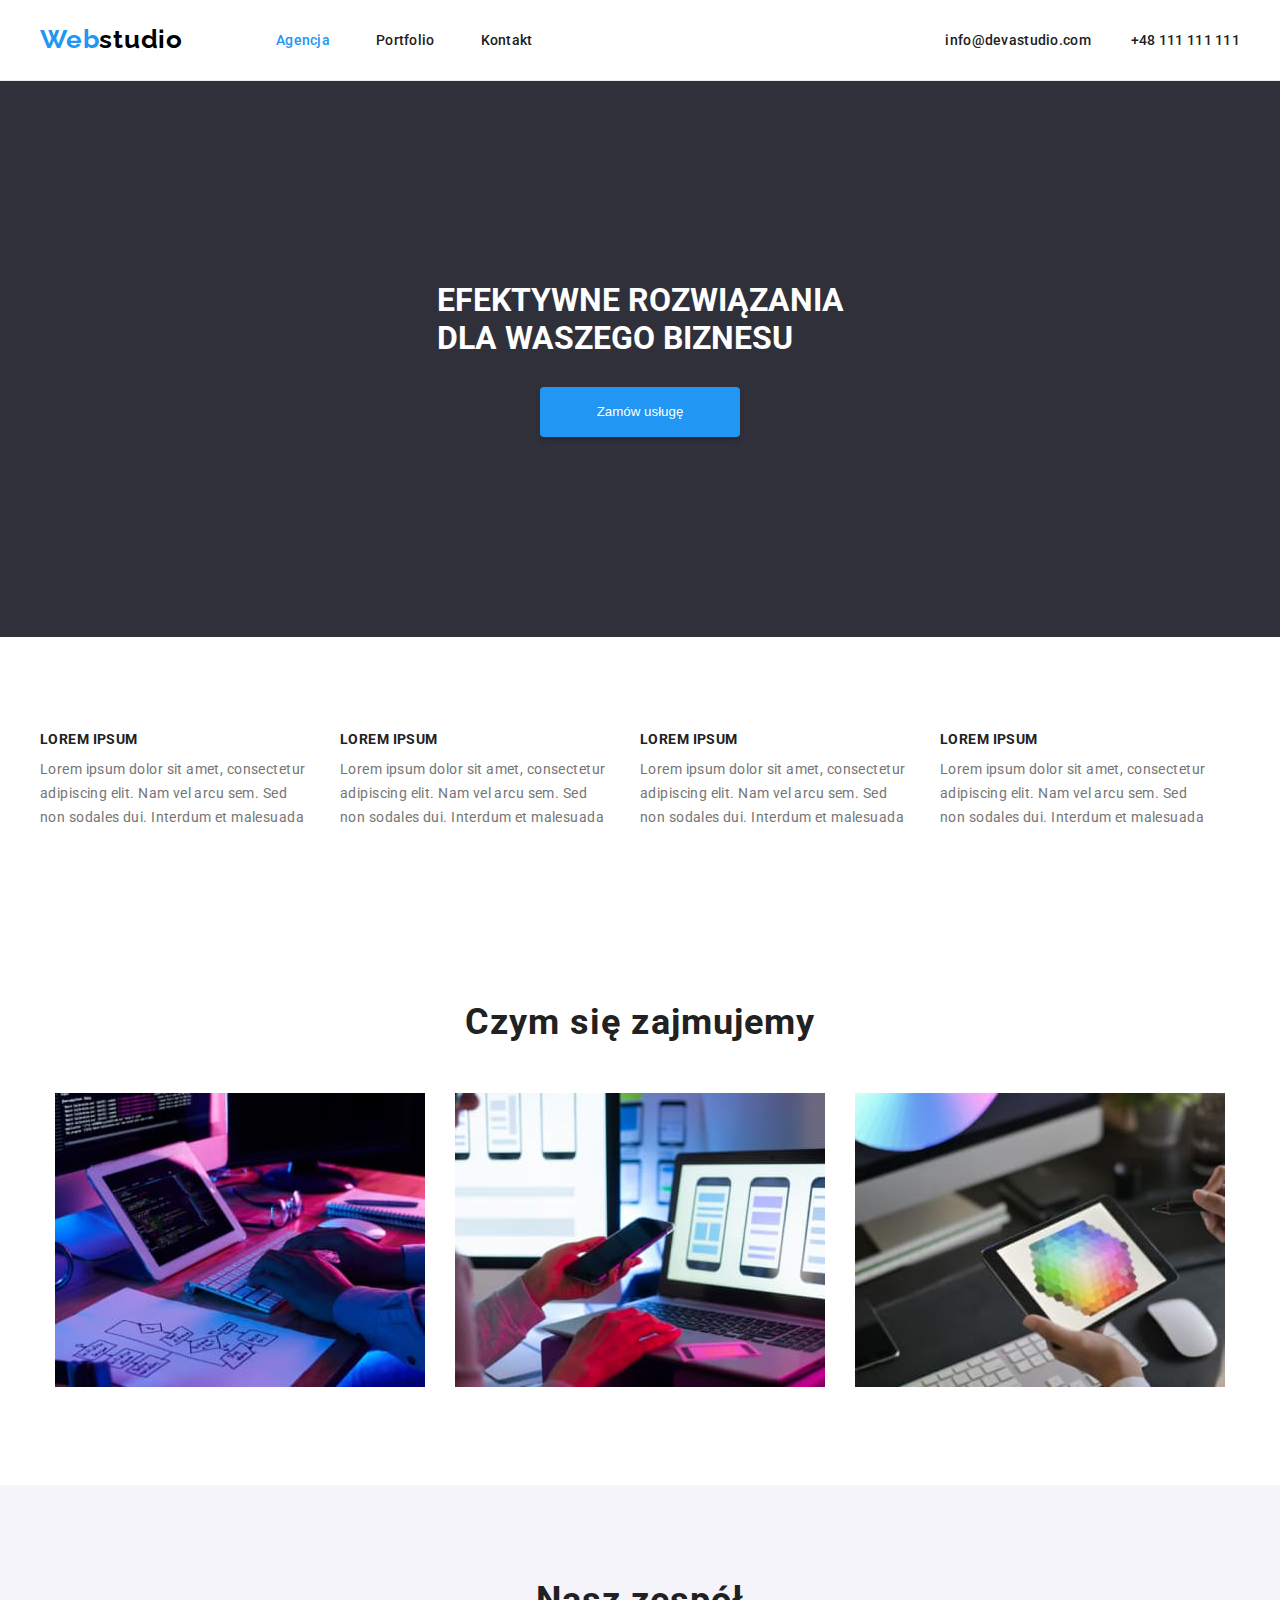
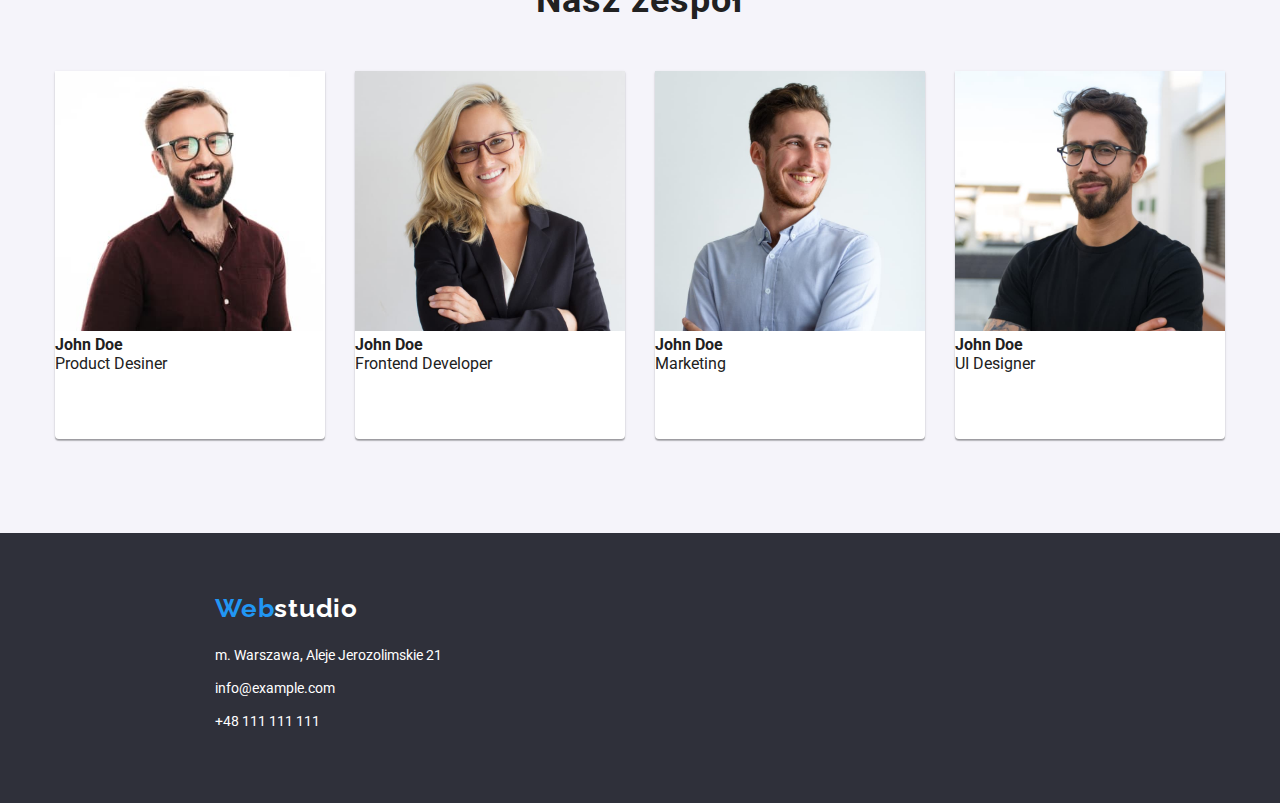
==== index.html @ 277ee7ad "Add files via upload" ====
<!DOCTYPE html>
<html lang="pl">
  <head>
    <meta charset="UTF-8" />
    <meta http-equiv="X-UA-Compatible" content="IE=edge" />
    <meta name="viewport" content="width=device-width, initial-scale=1.0" />
    <title>Webstudio</title>
    <link rel="preconnect" href="https://fonts.googleapis.com" />
    <link rel="preconnect" href="https://fonts.gstatic.com" crossorigin />
    <link
      href="https://fonts.googleapis.com/css2?family=Raleway:wght@700&family=Roboto:wght@400;500;700;900&display=swap"
      rel="stylesheet"
    />
    <link
      rel="stylesheet"
      href="https://fonts.googleapis.com/css2?family=Montserrat:wght@400;700&family=Raleway:wght@700&family=Roboto:wght@400;500;700;900&display=swap" 
    />
    <link href="./css/styles.css" rel="stylesheet" />
  </head>

  <body>
    <header class="header-container border">
      <div class="header-content">
        <nav>
          <ul class="header-content-list">
            <li>
              <a class="menu-item-one" href="./index.html"
                >Web<span class="menu-color">studio</span></a
              >
            </li>

            <li><a class="menu-item-two" href="./index.html">Agencja</a></li>

            <li>
              <a class="menu-item-three" href="./portofolio.html">Portfolio</a>
            </li>

            <li><a class="menu-item-four" href="/Kontakt">Kontakt</a></li>
          </ul>
        </nav>
        <ul class="link header-content-list">
          <li>
            <a class="menu-item-five" href="mailto:info@devstudio.com"
              >info@devastudio.com</a
            >
          </li>
          <li>
            <a class="menu-item-six" href="tel:+48111111111">+48 111 111 111</a>
          </li>
        </ul>
      </div>
    </header>

    <main class="container">
      <div class="main-tittle tittle-color size-color">
        <h1 class="main-tittle">EFEKTYWNE ROZWIĄZANIA <br> DLA WASZEGO BIZNESU</h1>
        <button type="button" class="box-first">Zamów usługę</button>
      </div>

      <div>
        <ul class="lorem-list">
          <li>
            <h3 class="name-color">LOREM IPSUM</h3>
            <p class="name-description">
              Lorem ipsum dolor sit amet, consectetur adipiscing elit. Nam vel
              arcu sem. Sed non sodales dui. Interdum et malesuada
            </p>
          </li>

          <li>
            <h3 class="name-color">LOREM IPSUM</h3>
            <p class="name-description">
              Lorem ipsum dolor sit amet, consectetur adipiscing elit. Nam vel
              arcu sem. Sed non sodales dui. Interdum et malesuada
            </p>
          </li>

          <li>
            <h3 class="name-color">LOREM IPSUM</h3>
            <p class="name-description">
              Lorem ipsum dolor sit amet, consectetur adipiscing elit. Nam vel
              arcu sem. Sed non sodales dui. Interdum et malesuada
            </p>
          </li>
          <li>
            <h3 class="name-color">LOREM IPSUM</h3>
            <p class="name-description">
              Lorem ipsum dolor sit amet, consectetur adipiscing elit. Nam vel
              arcu sem. Sed non sodales dui. Interdum et malesuada
            </p>
          </li>
        </ul>
      </div>

        <div class="gap">
        <h2 class="name-color second-tittle">Czym się zajmujemy</h2>

        <ul class="photo-first-page">
          <li>
            <img
              src="./images/index_img/klawiatura.jpg"
              alt="dłonie na klawiaturze"
              width="370"
              height="294"
            />
          </li>
          <li>
            <img
              src="./images/index_img/telefon.jpg"
              alt="telefon w dłoni"
              width="370"
              height="294"
            />
          </li>
          <li>
            <img
              src="./images/index_img/tablet.jpg"
              alt="tablet w dłoni"
              width="370"
              height="294"
            />
          </li>
        </ul>
        </div>

        <div class="page-color gap">
          <h2 class="name-color last-tittle">Nasz zespół</h2>
          <ul class="list-photo-name">
            <li>
              <div class="photo-name">
                <figure>
                  <img
                    src="./images/index_img/product_designer.jpg"
                    alt="zdjęcie John Doe"
                    width="270"
                    height="260"
                  />
                  <figcaption>
                    <b>John Doe</b><br />
                    Product Desiner
                  </figcaption>
                </figure>
              </div>
            </li>

            <li>
              <div class="photo-name">
                <figure>
                  <img
                    src="./images/index_img/frontend_developer.jpg"
                    alt="zdjęcie John Doe2"
                    width="270"
                    height="260"
                  />
                  <figcaption>
                    <b>John Doe</b><br />
                    Frontend Developer
                  </figcaption>
                </figure>
              </div>
            </li>

            <li>
              <div class="photo-name">
                <figure>
                  <img
                    src="./images/index_img/marketing.jpg"
                    alt="zdjęcie John Doe3"
                    width="270"
                    height="260"
                  />
                  <figcaption>
                    <b>John Doe</b><br />
                    Marketing
                  </figcaption>
                </figure>
              </div>
            </li>

            <li>
              <div class="photo-name">
                <figure>
                  <img
                    src="./images/index_img/ui_designer.jpg"
                    alt="zdjęcie John Doe4"
                    width="270"
                    height="260"
                  />
                  <figcaption>
                    <b>John Doe</b><br />
                    UI Designer
                  </figcaption>
                </figure>
              </div>
            </li>
          </ul>
        </div>

    </main>

    <footer >
      <address class="container-footer">
          <a class="foot-name" href="./index.html"
            >Web<span class="foot-menu-color">studio</span></a
          >
          <ul class="footer-list">
        <li class="foot-data">m. Warszawa, Aleje Jerozolimskie 21</li>
        <li class="foot-data">info@example.com</li>
        <li class="foot-data">+48 111 111 111</li>
      </ul>
      </address>
    </footer>
  </body>
</html>
---- css/styles.css ----
:root {
  --brand-color: #212121;
  --item-color: #2196f3;
  --link-color: #757575;
  --second-background: #f5f4fa;
  --third-background: #2f303a;
}

* {
  box-sizing: border-box;
  margin: 0;
  padding: 0;
}

body {
  font-family: 'Roboto', sans-serif;
  color: var(--brand-color);
}

.menu-item-one {
  font-family: 'Raleway';
  font-weight: 700;
  font-size: 26px;
  line-height: 1.19;
  letter-spacing: 0.03em;
  color: var(--item-color);
}

.menu-item-two {
  font-weight: 500;
  font-size: 14px;
  line-height: 1.14;
  letter-spacing: 0.02em;
  color: var(--item-color);
}

.menu-item-twenty-two {
  font-weight: 500;
  font-size: 14px;
  line-height: 1.14;
  letter-spacing: 0.02em;
  color: var(--brand-color);
}

.menu-item-twenty-two:hover {
  color: var(--item-color);
}

.menu-item-twenty-two:focus {
  color: var(--item-color);
}

.menu-item-three {
  font-weight: 500;
  font-size: 14px;
  line-height: 1.14;
  letter-spacing: 0.02em;
  color: var(--brand-color);
}

.menu-item-three:hover {
  color: var(--item-color);
}

.menu-item-three:focus {
  color: var(--item-color);
}

.menu-item-thirty-three {
  font-weight: 500;
  font-size: 14px;
  line-height: 1.14;
  letter-spacing: 0.02em;
  color: var(--item-color);
}

.menu-item-four {
  font-weight: 500;
  font-size: 14px;
  line-height: 1.14;
  letter-spacing: 0.02em;
  color: var(--brand-color);
}

.menu-item-four:hover {
  color: var(--item-color);
}

.menu-item-four:focus {
  color: var(--item-color);
}

.menu-item-five {
  font-weight: 500;
  font-size: 14px;
  line-height: 1.14;
  letter-spacing: 0.02em;
  color: var(--brand-color);
}

.menu-item-five:hover {
  color: var(--item-color);
}

.menu-item-five:focus {
  color: var(--item-color);
}

.menu-item-six {
  font-weight: 500;
  font-size: 14px;
  line-height: 1.14;
  letter-spacing: 0.02em;
  color: var(--brand-color);
}

.menu-item-six:hover {
  color: var(--item-color);
}

.menu-item-six:focus {
  color: var(--item-color);
}

.menu-color {
  color: #ffffff;
}

/* 
  .list {
    list-style-type: none;
  }  */

a:link {
  text-decoration: none;
}

.email {
  text-decoration: underline;
}

.container-footer {
  min-width: 1200px;
  margin: auto;
  display: flex;
  flex-direction: column;
  align-items: flex-start;
  justify-content: center;
  padding-top: 60px;
  padding-bottom: 60px;

 
  padding-left: 215px;
  font-style: normal;
  background: var(--third-background);
}

/* .foot-menu {
    font-style: normal;
    background: var(--third-background);
  } */

.foot-name {
  font-family: 'Raleway';
  font-style: normal;
  font-weight: 700;
  font-size: 26px;
  line-height: 1.19;
  letter-spacing: 0.03em;
  color: var(--item-color);
}

.foot-name:hover,
.foot-name:focus {
  color: rgb(118, 164, 207);
}

.foot-menu-color {
  color: #ffffff;
}

.foot-menu-color:hover,
.foot-menu-color:focus {
  color: rgb(118, 164, 207);
}

.foot-data {
  font-family: 'Roboto';
  font-style: normal;
  font-weight: 400;
  font-size: 14px;
  line-height: 1.71;
  color: #ffffff;
  cursor: pointer;
  margin-bottom: 9px;
}

.foot-data:hover {
  color: rgba(255, 255, 255, 0.6);
}

.footer-list {
  list-style-type: none;
  margin-top: 20px;
}

.tittle-color {
  min-width: 1200px;
  /* height: 600px; */
  background: #2f303a;
  color: #ffffff;
  display: flex;
  align-items: center;
  padding-top: 200px;
  padding-bottom: 200px;
}

.main-tittle {
  display: flex;
  align-items: center;
  flex-direction: column;
  justify-content: center;
}

.name-color {
  color: var(--brand-color);
}

.name-description {
  color: var(--link-color);
}

nav .menu-color {
  color: #000000;
}

.box-first {
  background: var(--item-color);
  box-shadow: 0px 4px 4px rgba(0, 0, 0, 0.15);
  border-radius: 4px;
  color: #ffffff;
  border: none;
  cursor: pointer;
  display: flex;
  justify-content: center;
  align-items: center;
  width: 200px;
  height: 50px;
  margin-top: 30px;
}

.box-first:hover {
  background: #7cbef4;
}

.buttons {
  width: 1200px;
  margin: auto;
  list-style-type: none;
  display: flex;
  justify-content: center;
  /* align-items: center; */
  margin-bottom: 56px;
  padding-top: 94px;
}

.second-nav-bar {
  display: flex;
  justify-content: center;
  align-items: center;
  margin-right: 8px;
  /* margin-top: 100px;  czy to musi tu być? */
  width: 121px;
  height: 38px;
  background: #2196f3;
  box-shadow: 0px 3px 1px rgba(0, 0, 0, 0.1), 0px 1px 2px rgba(0, 0, 0, 0.08),
    0px 2px 2px rgba(0, 0, 0, 0.12);
  border-radius: 4px;
  cursor: pointer;
}

.btn-hover {
  border: none;
  background: #ffffff;
}

.btn-hover:hover {
  background: var(--item-color);
  box-shadow: 0px 3px 1px rgba(0, 0, 0, 0.1), 0px 1px 2px rgba(0, 0, 0, 0.08),
    0px 2px 2px rgba(0, 0, 0, 0.12);
  border-radius: 4px;
}

.page-color {
  min-width: 1200px;
  margin: auto;
  background: var(--second-background);
  /* padding-top: 94px;
    padding-bottom: 94px; */
}

button[type='button'] {
  cursor: pointer;
}

.container {
  /* width: 1200px; */
  margin: auto;
  /* padding-top: 94px; */
  /* padding-bottom: 94px; */
}

.border {
  border-bottom: 1px solid #ececec;
  min-width: 1200px;
  /* padding-bottom: 94px; */
}

.header-container {
  /* width: 1200px;
  margin: auto; */
  /* padding-top: 94px; */
  padding-bottom: 25px;
  padding-top: 24px;
}

.header-content {
  width: 1200px;
  margin: auto;
  display: flex;
  align-items: center;
  justify-content: space-between;
}

.header-content-list {
  display: flex;
  flex-direction: row;
  align-items: center;
  list-style-type: none;
}

.menu-item-one {
  /* margin-left: 215px; */
  margin-right: 93px;
  margin-top: 24px;
  margin-bottom: 25px;
}

.menu-item-two {
  margin-top: 24px;
  margin-bottom: 25px;
  margin-right: 46px;
}

.menu-item-twenty-two {
  margin-top: 24px;
  margin-bottom: 25px;
  margin-right: 46px;
}

.menu-item-three {
  margin-top: 24px;
  margin-bottom: 25px;
  margin-right: 46px;
}

.menu-item-thirty-three {
  margin-top: 24px;
  margin-bottom: 25px;
  margin-right: 46px;
}

.menu-item-four {
  margin-top: 24px;
  margin-bottom: 25px;
  margin-right: 50px;
}

.menu-item-five {
  margin-top: 32px;
  margin-bottom: 32px;
  margin-right: 40px;
}

.menu-item-six {
  margin-top: 32px;
  margin-bottom: 32px;
}

.second-tittle {
  margin-bottom: 50px;
  font-family: 'Roboto';
  font-style: normal;
  font-weight: 700;
  font-size: 36px;
  line-height: 42px;
  text-align: center;
  letter-spacing: 0.03em;
}

.photo-first-page {
  gap: 30px;
  /* padding-bottom: 94px; */
  display: flex;
  list-style-type: none;
  justify-content: center;
}

.last-tittle {
  margin-bottom: 50px;
  font-family: 'Roboto';
  font-style: normal;
  font-weight: 700;
  font-size: 36px;
  line-height: 42px;
  text-align: center;
  letter-spacing: 0.03em;
}

.picture-portfolio {
  width: 1200px;
  margin: auto;
  display: flex;
  flex-wrap: wrap;
  justify-content: space-between;
  align-content: center;
  justify-content: center;
  list-style-type: none;
  padding-bottom: 94px;
}

.picture-portfolio > li {
  margin-left: 30px;
  margin-bottom: 30px;
}

.lorem-list {
  display: flex;
  list-style-type: none;
  justify-content: center;
}

li > h3 {
  padding-top: 94px;
  font-family: 'Roboto';
  font-style: normal;
  font-weight: 700;
  font-size: 14px;
  line-height: 16px;
  letter-spacing: 0.03em;
  text-transform: uppercase;
  margin-bottom: 10px;
}

li > p {
  font-family: 'Roboto';
  font-style: normal;
  font-weight: 400;
  font-size: 14px;
  line-height: 24px;
  letter-spacing: 0.03em;
  margin-right: 30px;
  width: 270px;
  height: 75px;
  margin-bottom: 75px;
}

.list-photo-name {
  /* width: 1200px; */
  display: flex;
  align-items: center;
  justify-content: center;
  /* justify-content: space-between; */
  list-style-type: none;
}

.photo-name {
  display: flex;
  flex-direction: row;
  align-items: flex-start;
  margin-inline: 15px;
  /* margin-right: 30px; */
  width: 270px;
  height: 368px;
  background: #ffffff;
  box-shadow: 0px 1px 3px rgba(0, 0, 0, 0.12), 0px 1px 1px rgba(0, 0, 0, 0.14),
    0px 2px 1px rgba(0, 0, 0, 0.2);
  border-radius: 0px 0px 4px 4px;
}

.gap {
  padding-top: 94px;
  padding-bottom: 94px;
}
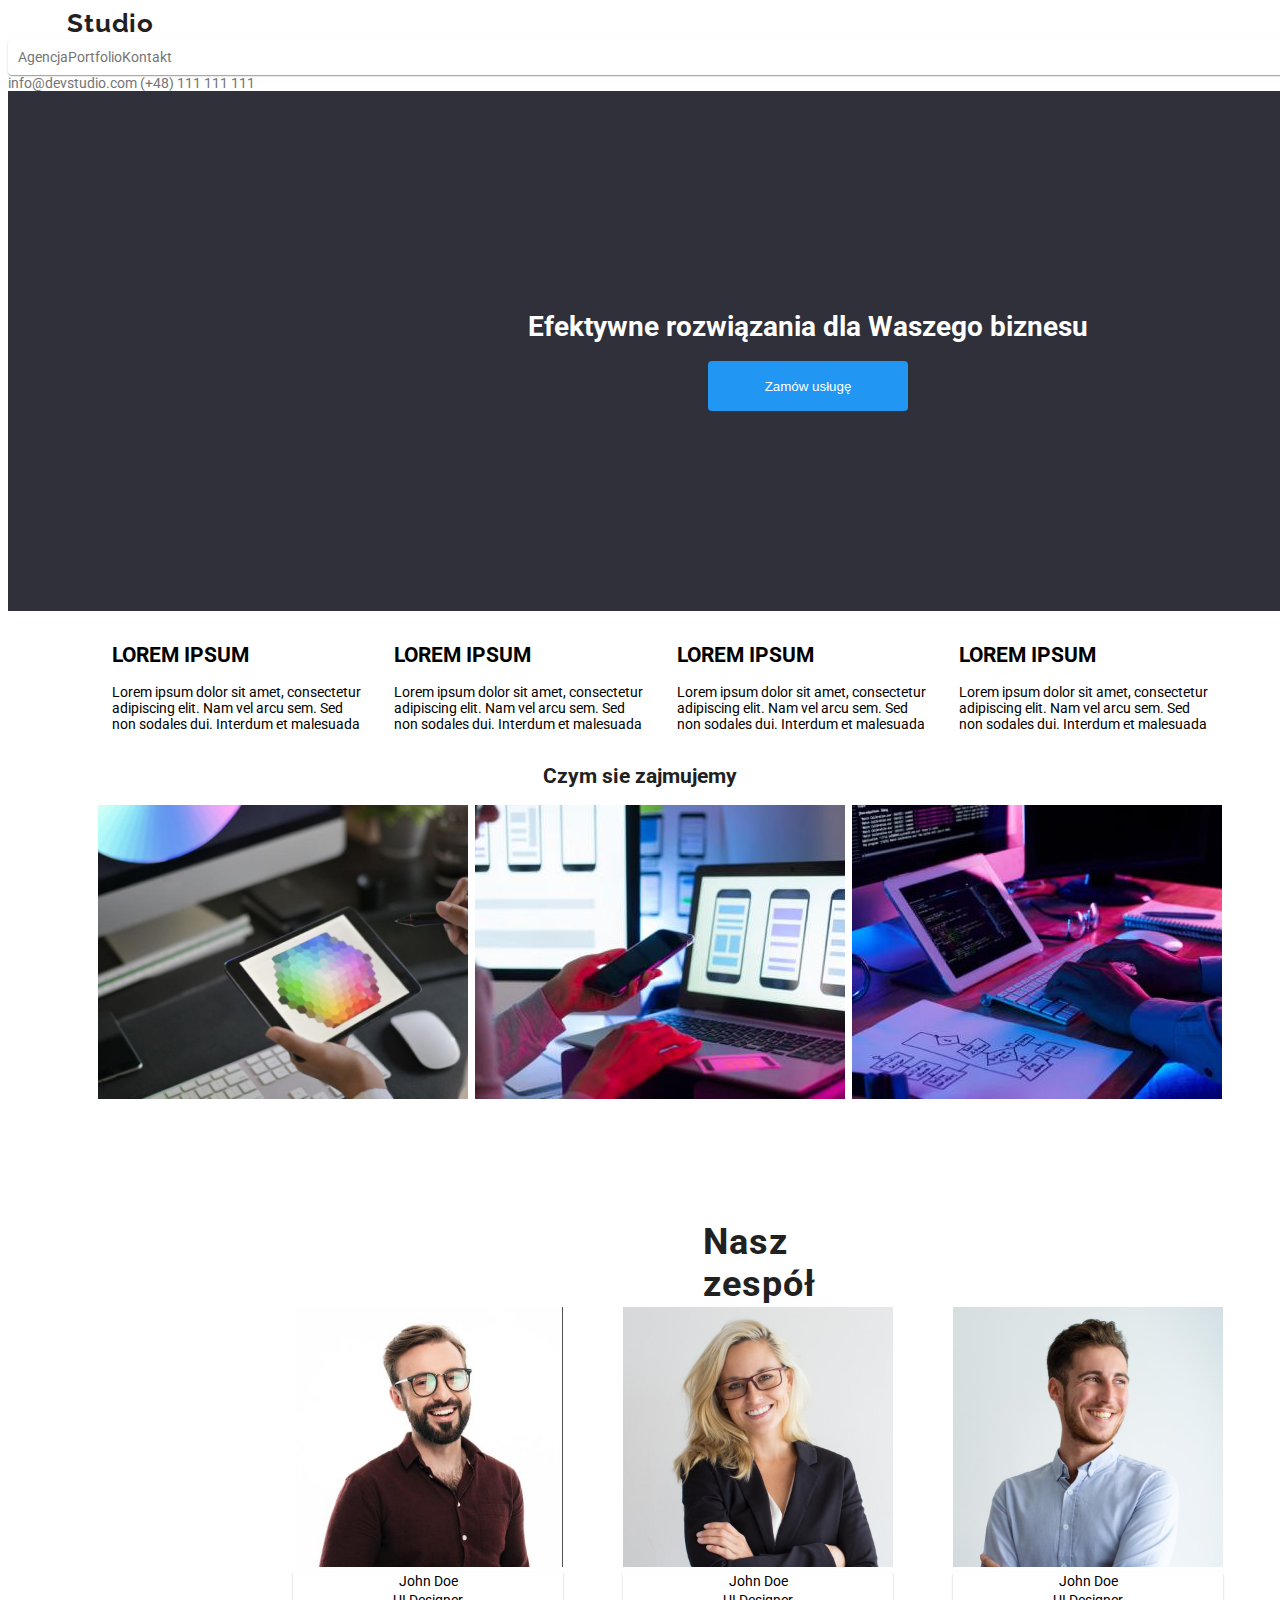
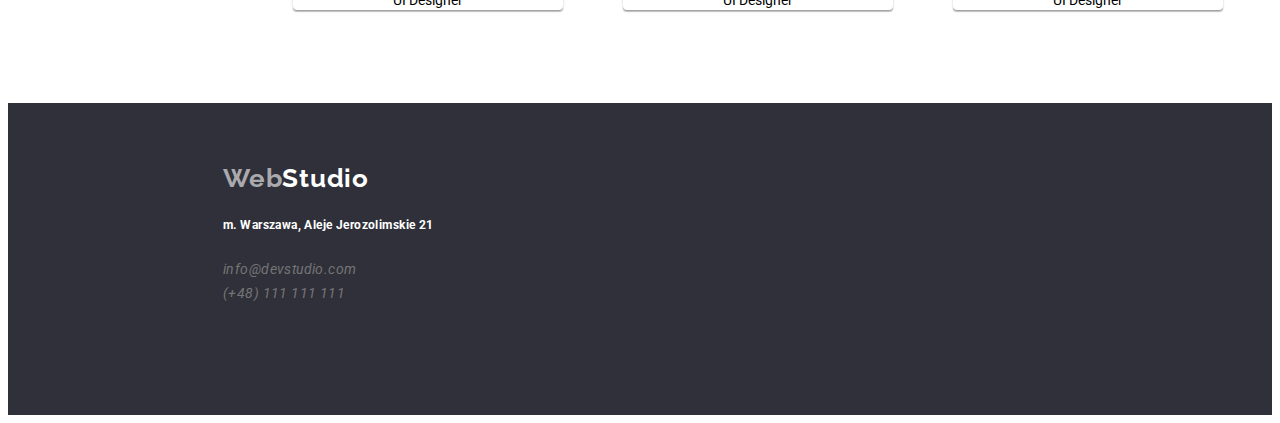
==== commit b86f1585: "Add files via upload" ====
--- a/index.html
+++ b/index.html
@@ -1,214 +1,155 @@
 <!DOCTYPE html>
-<html lang="pl">
-  <head>
-    <meta charset="UTF-8" />
-    <meta http-equiv="X-UA-Compatible" content="IE=edge" />
-    <meta name="viewport" content="width=device-width, initial-scale=1.0" />
-    <title>Webstudio</title>
-    <link rel="preconnect" href="https://fonts.googleapis.com" />
-    <link rel="preconnect" href="https://fonts.gstatic.com" crossorigin />
-    <link
-      href="https://fonts.googleapis.com/css2?family=Raleway:wght@700&family=Roboto:wght@400;500;700;900&display=swap"
-      rel="stylesheet"
-    />
-    <link
-      rel="stylesheet"
-      href="https://fonts.googleapis.com/css2?family=Montserrat:wght@400;700&family=Raleway:wght@700&family=Roboto:wght@400;500;700;900&display=swap" 
-    />
-    <link href="./css/styles.css" rel="stylesheet" />
-  </head>
+<html lang="en">
 
-  <body>
-    <header class="header-container border">
-      <div class="header-content">
-        <nav>
-          <ul class="header-content-list">
-            <li>
-              <a class="menu-item-one" href="./index.html"
-                >Web<span class="menu-color">studio</span></a
-              >
-            </li>
-
-            <li><a class="menu-item-two" href="./index.html">Agencja</a></li>
-
-            <li>
-              <a class="menu-item-three" href="./portofolio.html">Portfolio</a>
-            </li>
-
-            <li><a class="menu-item-four" href="/Kontakt">Kontakt</a></li>
-          </ul>
-        </nav>
-        <ul class="link header-content-list">
-          <li>
-            <a class="menu-item-five" href="mailto:info@devstudio.com"
-              >info@devastudio.com</a
-            >
-          </li>
-          <li>
-            <a class="menu-item-six" href="tel:+48111111111">+48 111 111 111</a>
-          </li>
+<head>
+  <meta charset="UTF-8" />
+  <meta http-equiv="X-UA-Compatible" content="IE=edge" />
+  <meta name="viewport" content="width=device-width, initial-scale=1.0" />
+  <link rel="stylesheet" href="./css/styles.css" />
+  <link rel="preconnect" href="https://fonts.googleapis.com" />
+  <link rel="preconnect" href="https://fonts.gstatic.com" crossorigin />
+  <link rel="stylesheet" href="node_modules/modern-normalize/modern-normalize.css">
+  <link href="https://fonts.googleapis.com/css2?family=Roboto:wght@400;500;700;900&display=swap" rel="stylesheet" />
+  <link href="https://fonts.googleapis.com/css2?family=Raleway:wght@700&display=swap" rel="stylesheet" />
+  <title>Studio</title>
+</head>
+<body>
+  <header class="header-boxin container">
+    <section>
+      <a href="index.html" class="logo">Web<span class="logo-color">Studio</span></a>
+      <nav>
+        <ul class="menu">
+          <li class="liitem"><a href="index.html" class="menu-item">Agencja</a></li>
+          <li class="liitem"><a href="portfolio.html" class="menu-item">Portfolio</a></li>
+          <li class="liitem"><a href="index.html" class="menu-item">Kontakt</a></li>
         </ul>
-      </div>
-    </header>
-
-    <main class="container">
-      <div class="main-tittle tittle-color size-color">
-        <h1 class="main-tittle">EFEKTYWNE ROZWIĄZANIA <br> DLA WASZEGO BIZNESU</h1>
-        <button type="button" class="box-first">Zamów usługę</button>
-      </div>
-
-      <div>
-        <ul class="lorem-list">
-          <li>
-            <h3 class="name-color">LOREM IPSUM</h3>
-            <p class="name-description">
-              Lorem ipsum dolor sit amet, consectetur adipiscing elit. Nam vel
-              arcu sem. Sed non sodales dui. Interdum et malesuada
+      </nav>
+      <a href="mailto:info@devstudio.com" class="menu-item">info@devstudio.com</a>
+      <a href="tel:+48111111111" class="menu-item">(+48) 111 111 111</a><br />
+    </section>
+    <div class="effect">
+    <h1>Efektywne rozwiązania dla Waszego biznesu</h1>
+    <button type="button">Zamów usługę</button>
+    </div>
+  </header>
+  <main>
+    <div class="main-box">
+      <ul>
+        <li>
+          <section>
+            <h2 class="lorem">LOREM IPSUM</h2>
+            <p>
+              Lorem ipsum dolor sit amet, consectetur<br /> 
+              adipiscing elit. Nam vel arcu sem. Sed<br /> 
+              non sodales dui. Interdum et malesuada
             </p>
-          </li>
-
-          <li>
-            <h3 class="name-color">LOREM IPSUM</h3>
-            <p class="name-description">
-              Lorem ipsum dolor sit amet, consectetur adipiscing elit. Nam vel
-              arcu sem. Sed non sodales dui. Interdum et malesuada
+          </section>  
+        </li>
+        <li>
+          <section>
+            <h2 class="lorem">LOREM IPSUM</h2>
+            <p>
+              Lorem ipsum dolor sit amet, consectetur<br />
+              adipiscing elit. Nam vel arcu sem. Sed<br />
+              non sodales dui. Interdum et malesuada
             </p>
-          </li>
-
-          <li>
-            <h3 class="name-color">LOREM IPSUM</h3>
-            <p class="name-description">
-              Lorem ipsum dolor sit amet, consectetur adipiscing elit. Nam vel
-              arcu sem. Sed non sodales dui. Interdum et malesuada
+          </section>
+        </li>
+        <li>
+          <section>
+            <h2 class="lorem">LOREM IPSUM</h2>
+            <p>
+              Lorem ipsum dolor sit amet, consectetur<br />
+              adipiscing elit. Nam vel arcu sem. Sed<br />
+              non sodales dui. Interdum et malesuada
             </p>
-          </li>
-          <li>
-            <h3 class="name-color">LOREM IPSUM</h3>
-            <p class="name-description">
-              Lorem ipsum dolor sit amet, consectetur adipiscing elit. Nam vel
-              arcu sem. Sed non sodales dui. Interdum et malesuada
+          </section>
+        </li>
+        <li>
+          <div>
+          <section>
+            <h2 class="lorem">LOREM IPSUM</h2>
+            <p>
+              Lorem ipsum dolor sit amet, consectetur<br />
+              adipiscing elit. Nam vel arcu sem. Sed<br />
+              non sodales dui. Interdum et malesuada
             </p>
-          </li>
-        </ul>
-      </div>
-
-        <div class="gap">
-        <h2 class="name-color second-tittle">Czym się zajmujemy</h2>
-
-        <ul class="photo-first-page">
-          <li>
-            <img
-              src="./images/index_img/klawiatura.jpg"
-              alt="dłonie na klawiaturze"
-              width="370"
-              height="294"
-            />
-          </li>
-          <li>
-            <img
-              src="./images/index_img/telefon.jpg"
-              alt="telefon w dłoni"
-              width="370"
-              height="294"
-            />
-          </li>
-          <li>
-            <img
-              src="./images/index_img/tablet.jpg"
-              alt="tablet w dłoni"
-              width="370"
-              height="294"
-            />
-          </li>
-        </ul>
-        </div>
-
-        <div class="page-color gap">
-          <h2 class="name-color last-tittle">Nasz zespół</h2>
-          <ul class="list-photo-name">
-            <li>
-              <div class="photo-name">
-                <figure>
-                  <img
-                    src="./images/index_img/product_designer.jpg"
-                    alt="zdjęcie John Doe"
-                    width="270"
-                    height="260"
-                  />
-                  <figcaption>
-                    <b>John Doe</b><br />
-                    Product Desiner
-                  </figcaption>
-                </figure>
-              </div>
-            </li>
-
-            <li>
-              <div class="photo-name">
-                <figure>
-                  <img
-                    src="./images/index_img/frontend_developer.jpg"
-                    alt="zdjęcie John Doe2"
-                    width="270"
-                    height="260"
-                  />
-                  <figcaption>
-                    <b>John Doe</b><br />
-                    Frontend Developer
-                  </figcaption>
-                </figure>
-              </div>
-            </li>
-
-            <li>
-              <div class="photo-name">
-                <figure>
-                  <img
-                    src="./images/index_img/marketing.jpg"
-                    alt="zdjęcie John Doe3"
-                    width="270"
-                    height="260"
-                  />
-                  <figcaption>
-                    <b>John Doe</b><br />
-                    Marketing
-                  </figcaption>
-                </figure>
-              </div>
-            </li>
-
-            <li>
-              <div class="photo-name">
-                <figure>
-                  <img
-                    src="./images/index_img/ui_designer.jpg"
-                    alt="zdjęcie John Doe4"
-                    width="270"
-                    height="260"
-                  />
-                  <figcaption>
-                    <b>John Doe</b><br />
-                    UI Designer
-                  </figcaption>
-                </figure>
-              </div>
-            </li>
-          </ul>
-        </div>
-
-    </main>
-
-    <footer >
-      <address class="container-footer">
-          <a class="foot-name" href="./index.html"
-            >Web<span class="foot-menu-color">studio</span></a
-          >
-          <ul class="footer-list">
-        <li class="foot-data">m. Warszawa, Aleje Jerozolimskie 21</li>
-        <li class="foot-data">info@example.com</li>
-        <li class="foot-data">+48 111 111 111</li>
+          </section>
+          </div>
+        </li>
       </ul>
-      </address>
-    </footer>
-  </body>
+    </div>
+    <h2 class="wwd">Czym sie zajmujemy</h2>
+    <div class="wwdp">
+    <ul>
+      <li>
+        <img src="images/color.jpg" alt="Tablet graficzny do operowania kolorami" width="370" height="294" />
+      </li>
+      <li>
+        <img src="images/laptop.jpg" alt="dobieranie interfejsu do telefonu na laptopie" width="370" height="294" />
+      </li>
+      <li>
+        <img src="images/keyboard.jpg" alt="programista rozwiazujacy problem przed soba ma tablet i budowe strony"
+          width="370" height="294" />
+      </li>
+    </ul>
+    </div>
+    <h2 class="team">Nasz zespół</h2>
+    <div class="teamp">
+    <ul>
+      <li>
+        <figure>
+          <img src="images/jdproduct.jpg" alt="john doe product designer" width="270" height="260" />
+          <div class="boxunderphoto">
+            <figcaption>
+              John Doe<br />
+              UI Designer
+            </figcaption>
+          </div>
+        </figure>
+      </li>
+      <li>
+        <figure>
+          <img src="images/jdfrontend.jpg" alt="john doe frontend developer" width="270" height="260" />
+          <div class="boxunderphoto">
+            <figcaption>
+              John Doe<br />
+              UI Designer
+            </figcaption>
+          </div>
+        </figure>
+      </li>
+      <li>
+        <figure>
+          <img src="images/jdmarketing.jpg" alt="john doe marketing" width="270" height="260" />
+          <div class="boxunderphoto">
+            <figcaption>
+              John Doe<br />
+              UI Designer
+            </figcaption>
+          </div>
+        </figure>
+      </li>
+      <li>
+        <figure>
+          <img src="images/jdui.jpg" alt="john doe ui designer" width="270" height="260" />
+          <div class="boxunderphoto">
+          <figcaption>
+            John Doe<br />
+            UI Designer
+          </figcaption>
+          </div>
+        </figure>
+      </li>
+    </ul>
+  </main>
+  <footer class="footer-box">
+    <a href="index.html" class="logo">Web<span class="logo-color">Studio</span></a>
+    <h5>m. Warszawa, Aleje Jerozolimskie 21</h5>
+    <address>
+      <a href="mailto:info@devstudio.com" class="menu-item">info@devstudio.com</a><br />
+      <a href="tel:+48111111111" class="menu-item">(+48) 111 111 111</a><br />
+    </address>
+  </footer>
+</body>
 </html>--- a/css/styles.css
+++ b/css/styles.css
@@ -1,494 +1,285 @@
 :root {
-  --brand-color: #212121;
-  --item-color: #2196f3;
-  --link-color: #757575;
-  --second-background: #f5f4fa;
-  --third-background: #2f303a;
-}
-
-* {
-  box-sizing: border-box;
-  margin: 0;
-  padding: 0;
+    --brand-color: #212121;
+    --item-color: #2196f3;
+    --link-color: #757575;
+    --second-background: #f5f4fa;
+    --third-background: #2f303a;
 }
 
 body {
-  font-family: 'Roboto', sans-serif;
-  color: var(--brand-color);
-}
-
-.menu-item-one {
-  font-family: 'Raleway';
-  font-weight: 700;
-  font-size: 26px;
-  line-height: 1.19;
-  letter-spacing: 0.03em;
-  color: var(--item-color);
-}
-
-.menu-item-two {
-  font-weight: 500;
-  font-size: 14px;
-  line-height: 1.14;
-  letter-spacing: 0.02em;
-  color: var(--item-color);
-}
-
-.menu-item-twenty-two {
-  font-weight: 500;
-  font-size: 14px;
-  line-height: 1.14;
-  letter-spacing: 0.02em;
-  color: var(--brand-color);
-}
-
-.menu-item-twenty-two:hover {
-  color: var(--item-color);
-}
-
-.menu-item-twenty-two:focus {
-  color: var(--item-color);
-}
-
-.menu-item-three {
-  font-weight: 500;
-  font-size: 14px;
-  line-height: 1.14;
-  letter-spacing: 0.02em;
-  color: var(--brand-color);
-}
-
-.menu-item-three:hover {
-  color: var(--item-color);
-}
-
-.menu-item-three:focus {
-  color: var(--item-color);
-}
-
-.menu-item-thirty-three {
-  font-weight: 500;
-  font-size: 14px;
-  line-height: 1.14;
-  letter-spacing: 0.02em;
-  color: var(--item-color);
-}
-
-.menu-item-four {
-  font-weight: 500;
-  font-size: 14px;
-  line-height: 1.14;
-  letter-spacing: 0.02em;
-  color: var(--brand-color);
-}
-
-.menu-item-four:hover {
-  color: var(--item-color);
-}
-
-.menu-item-four:focus {
-  color: var(--item-color);
-}
-
-.menu-item-five {
-  font-weight: 500;
-  font-size: 14px;
-  line-height: 1.14;
-  letter-spacing: 0.02em;
-  color: var(--brand-color);
-}
-
-.menu-item-five:hover {
-  color: var(--item-color);
-}
-
-.menu-item-five:focus {
-  color: var(--item-color);
-}
-
-.menu-item-six {
-  font-weight: 500;
-  font-size: 14px;
-  line-height: 1.14;
-  letter-spacing: 0.02em;
-  color: var(--brand-color);
-}
-
-.menu-item-six:hover {
-  color: var(--item-color);
-}
-
-.menu-item-six:focus {
-  color: var(--item-color);
-}
-
-.menu-color {
-  color: #ffffff;
-}
-
-/* 
-  .list {
+    font-size: 14px;
+    background-color: #ffffff;
+    font-family: Roboto, sans-serif;
+}
+
+.container {
+    margin:auto;
+    width: 1600px;
+}
+
+.header-box {
+    border-bottom: 1px solid #ECECEC;
+}
+
+.menu {
+    padding: 10px;
+    margin: 0;
+    list-style: none;
+    border-radius: 4px;
+    background-color: #ffffff;
+    box-shadow: 0px 2px 1px -1px rgba(0, 0, 0, 0.2),
+    0px 1px 1px 0px rgba(0, 0, 0, 0.14), 0px 1px 3px 0px rgba(0, 0, 0, 0.12);
+    display: flex;
+}
+
+ul {
     list-style-type: none;
-  }  */
+}
+
+.menu.liitem:not(:last-child) {
+    margin-right: 10px;
+}
+
+.header-boxin {
+    top: 0px;
+    left: 0px;
+    width: 1600px;
+    margin: auto;
+}
+
+.main-box {
+    bottom: 94px;
+    top: 94px;
+    margin:auto;
+    width: 1170px;
+}
+
+.main-box ul {
+    width: auto;
+    flex-direction: row;
+    display: flex;
+    justify-content: space-around;  
+}
+
+.lorem p{
+    margin-left: 215px;
+    margin-right: 215px;
+    place-items: baseline normal;
+    font-family: "Roboto";
+    font-weight: 700;
+    font-size: 14px;
+    line-height: 16px;
+    letter-spacing: 0.03em;
+    color: #212121;
+}
+
+.wwd {
+    top: 969px;
+    bottom: 94px;
+    color: #212121;
+    text-align: center;
+}
+
+.wwdp {
+    align-content: space-between 30px;
+    height: 386px;
+    margin: auto;
+    width: 1170px;
+}
+
+.wwdp ul {
+    width: auto;
+    flex-direction: row;
+    display: flex;
+    justify-content: space-around;
+}
+
+.team {
+    position: center;
+        height: 42px;
+        margin-left: 695px;
+        margin-right: 695px;    
+        font-family: 'Roboto';
+        font-style: normal;
+        font-weight: 700;
+        font-size: 36px;
+        line-height: 42px;
+        text-align: center;
+        letter-spacing: 0.03em;
+    color: #212121;
+    text-align: center;
+}
+
+
+figure {
+    width: 270px;
+    height: 368px;
+    margin-left: 30px;
+    margin-right: 30px;
+    justify-content: space-between;
+}
+
+.teamp {
+    height: 94;
+    margin: auto;
+}
+
+.team li {
+    justify-content: space-between;
+}
+
+
+.teamp ul {
+    flex-direction: row;
+    display: flex;
+    margin-left: 215px;
+    margin-right: 215px;
+}
+
+.boxunderphoto{
+    text-align: center;
+    justify-content: center;
+    background: #FFFFFF;
+    box-shadow: 0px 1px 3px rgba(0, 0, 0, 0.12), 0px 1px 1px rgba(0, 0, 0, 0.14), 0px 2px 1px rgba(0, 0, 0, 0.2);
+    border-radius: 0px 0px 4px 4px;
+    flex-direction: row;
+    display: flex;
+}
 
 a:link {
-  text-decoration: none;
-}
-
-.email {
-  text-decoration: underline;
-}
-
-.container-footer {
-  min-width: 1200px;
-  margin: auto;
-  display: flex;
-  flex-direction: column;
-  align-items: flex-start;
-  justify-content: center;
-  padding-top: 60px;
-  padding-bottom: 60px;
-
- 
-  padding-left: 215px;
-  font-style: normal;
-  background: var(--third-background);
-}
-
-/* .foot-menu {
+    color: rgba(255, 255, 255, 0.6);;
+    background-color: transparent;
+    text-decoration: none;
+}
+a:visited {
+    color: #2196F3;
+    background-color: transparent;
+    text-decoration: none;
+}
+a:active {
+    color: #2196F3;
+    background-color: transparent;
+    text-decoration: underline;
+}
+a:hover {
+    color: #2196F3;
+    background-color: transparent;
+    text-decoration: underline;
+}
+
+.footer-box {
+    font-family: 'Roboto';
     font-style: normal;
-    background: var(--third-background);
-  } */
-
-.foot-name {
-  font-family: 'Raleway';
-  font-style: normal;
-  font-weight: 700;
-  font-size: 26px;
-  line-height: 1.19;
-  letter-spacing: 0.03em;
-  color: var(--item-color);
-}
-
-.foot-name:hover,
-.foot-name:focus {
-  color: rgb(118, 164, 207);
-}
-
-.foot-menu-color {
-  color: #ffffff;
-}
-
-.foot-menu-color:hover,
-.foot-menu-color:focus {
-  color: rgb(118, 164, 207);
-}
-
-.foot-data {
-  font-family: 'Roboto';
-  font-style: normal;
-  font-weight: 400;
-  font-size: 14px;
-  line-height: 1.71;
-  color: #ffffff;
-  cursor: pointer;
-  margin-bottom: 9px;
-}
-
-.foot-data:hover {
-  color: rgba(255, 255, 255, 0.6);
-}
-
-.footer-list {
-  list-style-type: none;
-  margin-top: 20px;
-}
-
-.tittle-color {
-  min-width: 1200px;
-  /* height: 600px; */
-  background: #2f303a;
-  color: #ffffff;
-  display: flex;
-  align-items: center;
-  padding-top: 200px;
-  padding-bottom: 200px;
-}
-
-.main-tittle {
-  display: flex;
-  align-items: center;
-  flex-direction: column;
-  justify-content: center;
-}
-
-.name-color {
-  color: var(--brand-color);
-}
-
-.name-description {
-  color: var(--link-color);
-}
-
-nav .menu-color {
-  color: #000000;
-}
-
-.box-first {
-  background: var(--item-color);
-  box-shadow: 0px 4px 4px rgba(0, 0, 0, 0.15);
-  border-radius: 4px;
-  color: #ffffff;
-  border: none;
-  cursor: pointer;
-  display: flex;
-  justify-content: center;
-  align-items: center;
-  width: 200px;
-  height: 50px;
-  margin-top: 30px;
-}
-
-.box-first:hover {
-  background: #7cbef4;
-}
-
-.buttons {
-  width: 1200px;
-  margin: auto;
-  list-style-type: none;
-  display: flex;
-  justify-content: center;
-  /* align-items: center; */
-  margin-bottom: 56px;
-  padding-top: 94px;
-}
-
-.second-nav-bar {
-  display: flex;
-  justify-content: center;
-  align-items: center;
-  margin-right: 8px;
-  /* margin-top: 100px;  czy to musi tu być? */
-  width: 121px;
-  height: 38px;
-  background: #2196f3;
-  box-shadow: 0px 3px 1px rgba(0, 0, 0, 0.1), 0px 1px 2px rgba(0, 0, 0, 0.08),
-    0px 2px 2px rgba(0, 0, 0, 0.12);
-  border-radius: 4px;
-  cursor: pointer;
-}
-
-.btn-hover {
-  border: none;
-  background: #ffffff;
-}
-
-.btn-hover:hover {
-  background: var(--item-color);
-  box-shadow: 0px 3px 1px rgba(0, 0, 0, 0.1), 0px 1px 2px rgba(0, 0, 0, 0.08),
-    0px 2px 2px rgba(0, 0, 0, 0.12);
-  border-radius: 4px;
-}
-
-.page-color {
-  min-width: 1200px;
-  margin: auto;
-  background: var(--second-background);
-  /* padding-top: 94px;
-    padding-bottom: 94px; */
-}
-
-button[type='button'] {
-  cursor: pointer;
-}
-
-.container {
-  /* width: 1200px; */
-  margin: auto;
-  /* padding-top: 94px; */
-  /* padding-bottom: 94px; */
-}
-
-.border {
-  border-bottom: 1px solid #ececec;
-  min-width: 1200px;
-  /* padding-bottom: 94px; */
-}
-
-.header-container {
-  /* width: 1200px;
-  margin: auto; */
-  /* padding-top: 94px; */
-  padding-bottom: 25px;
-  padding-top: 24px;
-}
-
-.header-content {
-  width: 1200px;
-  margin: auto;
-  display: flex;
-  align-items: center;
-  justify-content: space-between;
-}
-
-.header-content-list {
-  display: flex;
-  flex-direction: row;
-  align-items: center;
-  list-style-type: none;
-}
-
-.menu-item-one {
-  /* margin-left: 215px; */
-  margin-right: 93px;
-  margin-top: 24px;
-  margin-bottom: 25px;
-}
-
-.menu-item-two {
-  margin-top: 24px;
-  margin-bottom: 25px;
-  margin-right: 46px;
-}
-
-.menu-item-twenty-two {
-  margin-top: 24px;
-  margin-bottom: 25px;
-  margin-right: 46px;
-}
-
-.menu-item-three {
-  margin-top: 24px;
-  margin-bottom: 25px;
-  margin-right: 46px;
-}
-
-.menu-item-thirty-three {
-  margin-top: 24px;
-  margin-bottom: 25px;
-  margin-right: 46px;
-}
-
-.menu-item-four {
-  margin-top: 24px;
-  margin-bottom: 25px;
-  margin-right: 50px;
-}
-
-.menu-item-five {
-  margin-top: 32px;
-  margin-bottom: 32px;
-  margin-right: 40px;
-}
-
-.menu-item-six {
-  margin-top: 32px;
-  margin-bottom: 32px;
-}
-
-.second-tittle {
-  margin-bottom: 50px;
-  font-family: 'Roboto';
-  font-style: normal;
-  font-weight: 700;
-  font-size: 36px;
-  line-height: 42px;
-  text-align: center;
-  letter-spacing: 0.03em;
-}
-
-.photo-first-page {
-  gap: 30px;
-  /* padding-bottom: 94px; */
-  display: flex;
-  list-style-type: none;
-  justify-content: center;
-}
-
-.last-tittle {
-  margin-bottom: 50px;
-  font-family: 'Roboto';
-  font-style: normal;
-  font-weight: 700;
-  font-size: 36px;
-  line-height: 42px;
-  text-align: center;
-  letter-spacing: 0.03em;
-}
-
-.picture-portfolio {
-  width: 1200px;
-  margin: auto;
-  display: flex;
-  flex-wrap: wrap;
-  justify-content: space-between;
-  align-content: center;
-  justify-content: center;
-  list-style-type: none;
-  padding-bottom: 94px;
-}
-
-.picture-portfolio > li {
-  margin-left: 30px;
-  margin-bottom: 30px;
-}
-
-.lorem-list {
-  display: flex;
-  list-style-type: none;
-  justify-content: center;
-}
-
-li > h3 {
-  padding-top: 94px;
-  font-family: 'Roboto';
-  font-style: normal;
-  font-weight: 700;
-  font-size: 14px;
-  line-height: 16px;
-  letter-spacing: 0.03em;
-  text-transform: uppercase;
-  margin-bottom: 10px;
-}
-
-li > p {
-  font-family: 'Roboto';
-  font-style: normal;
-  font-weight: 400;
-  font-size: 14px;
-  line-height: 24px;
-  letter-spacing: 0.03em;
-  margin-right: 30px;
-  width: 270px;
-  height: 75px;
-  margin-bottom: 75px;
-}
-
-.list-photo-name {
-  /* width: 1200px; */
-  display: flex;
-  align-items: center;
-  justify-content: center;
-  /* justify-content: space-between; */
-  list-style-type: none;
-}
-
-.photo-name {
-  display: flex;
-  flex-direction: row;
-  align-items: flex-start;
-  margin-inline: 15px;
-  /* margin-right: 30px; */
-  width: 270px;
-  height: 368px;
-  background: #ffffff;
-  box-shadow: 0px 1px 3px rgba(0, 0, 0, 0.12), 0px 1px 1px rgba(0, 0, 0, 0.14),
-    0px 2px 1px rgba(0, 0, 0, 0.2);
-  border-radius: 0px 0px 4px 4px;
-}
-
-.gap {
-  padding-top: 94px;
-  padding-bottom: 94px;
+    font-weight: 400;
+    font-size: 14px;
+    line-height: 24px;    
+    letter-spacing: 0.03em;
+    color: #FFFFFF;
+    height: 252px;
+    background-color: #2f303a;
+    line-height: 24px;
+    padding-top: 60px;
+    padding-left: 215px;
+}
+
+.effect {
+    padding-top: 200px;
+    padding-bottom: 200px;
+    text-align: center;
+    width: auto;
+    align-items: center;
+    top: 80px;
+    left: 0px;
+    background-color: var(--third-background);
+    color: #ffffff;
+}
+
+button {
+    text-align: center;
+    margin: 0 auto;
+    width: 200px;
+    height: 50px;
+    border-radius: 4px;
+    border: none;
+    background-color: #2196f3;
+    color: #ffffff;
+}
+
+.logo {
+    align-items: center;
+    font-family: 'Raleway';
+    font-weight: 700;
+    font-size: 26px;
+    line-height: 1.19;
+    letter-spacing: 0.03em;
+    color: var(--item-color);
+}
+
+.logo-color {
+    color: var(--brand-color);
+}
+
+.footer-box .logo-color {
+    color: #FFFFFF;
+}
+
+a.menu-item, .logo {
+    color: #757575;
+}
+
+a.menu-item:focus,
+a.menu-item:hover {
+    background-color: none;
+    color: #2196F3;
+    text-decoration: underline;
+}
+
+.portfolio-item {
+    justify-content: center;
+    display: flex;
+    font-size: 16px;
+    font-weight: 400;
+    line-height: 188%;
+}
+
+
+.portfolio-title {
+    font-size: 18px;
+    font-weight: 700;
+    line-height: 200%;
+}
+
+.filters {
+    padding-top: 100px;
+    padding-bottom: 56px;
+    display: flex;
+    justify-content: center;
+}
+
+.filter-single {
+    background-color: var(--second-background);
+    border: none;
+    color: black;
+    width: 93px;
+    height: 38px;
+    text-align: center;
+    text-decoration: var(--text-decoration);
+    display: inline-block;
+    border-radius: 4px;
+    font-size: 16px;
+    margin: 4px 2px;
+    cursor: pointer;
+}
+
+figure {
+    text-align: center;
+    line-height: 19px;
+}
+
+.filter-single:focus,
+.filter-single:hover {
+    text-decoration: underline #2196F3;
+    color: #ffffff;
+    background-color: #2196f3;
+    border-radius: 6px;
 }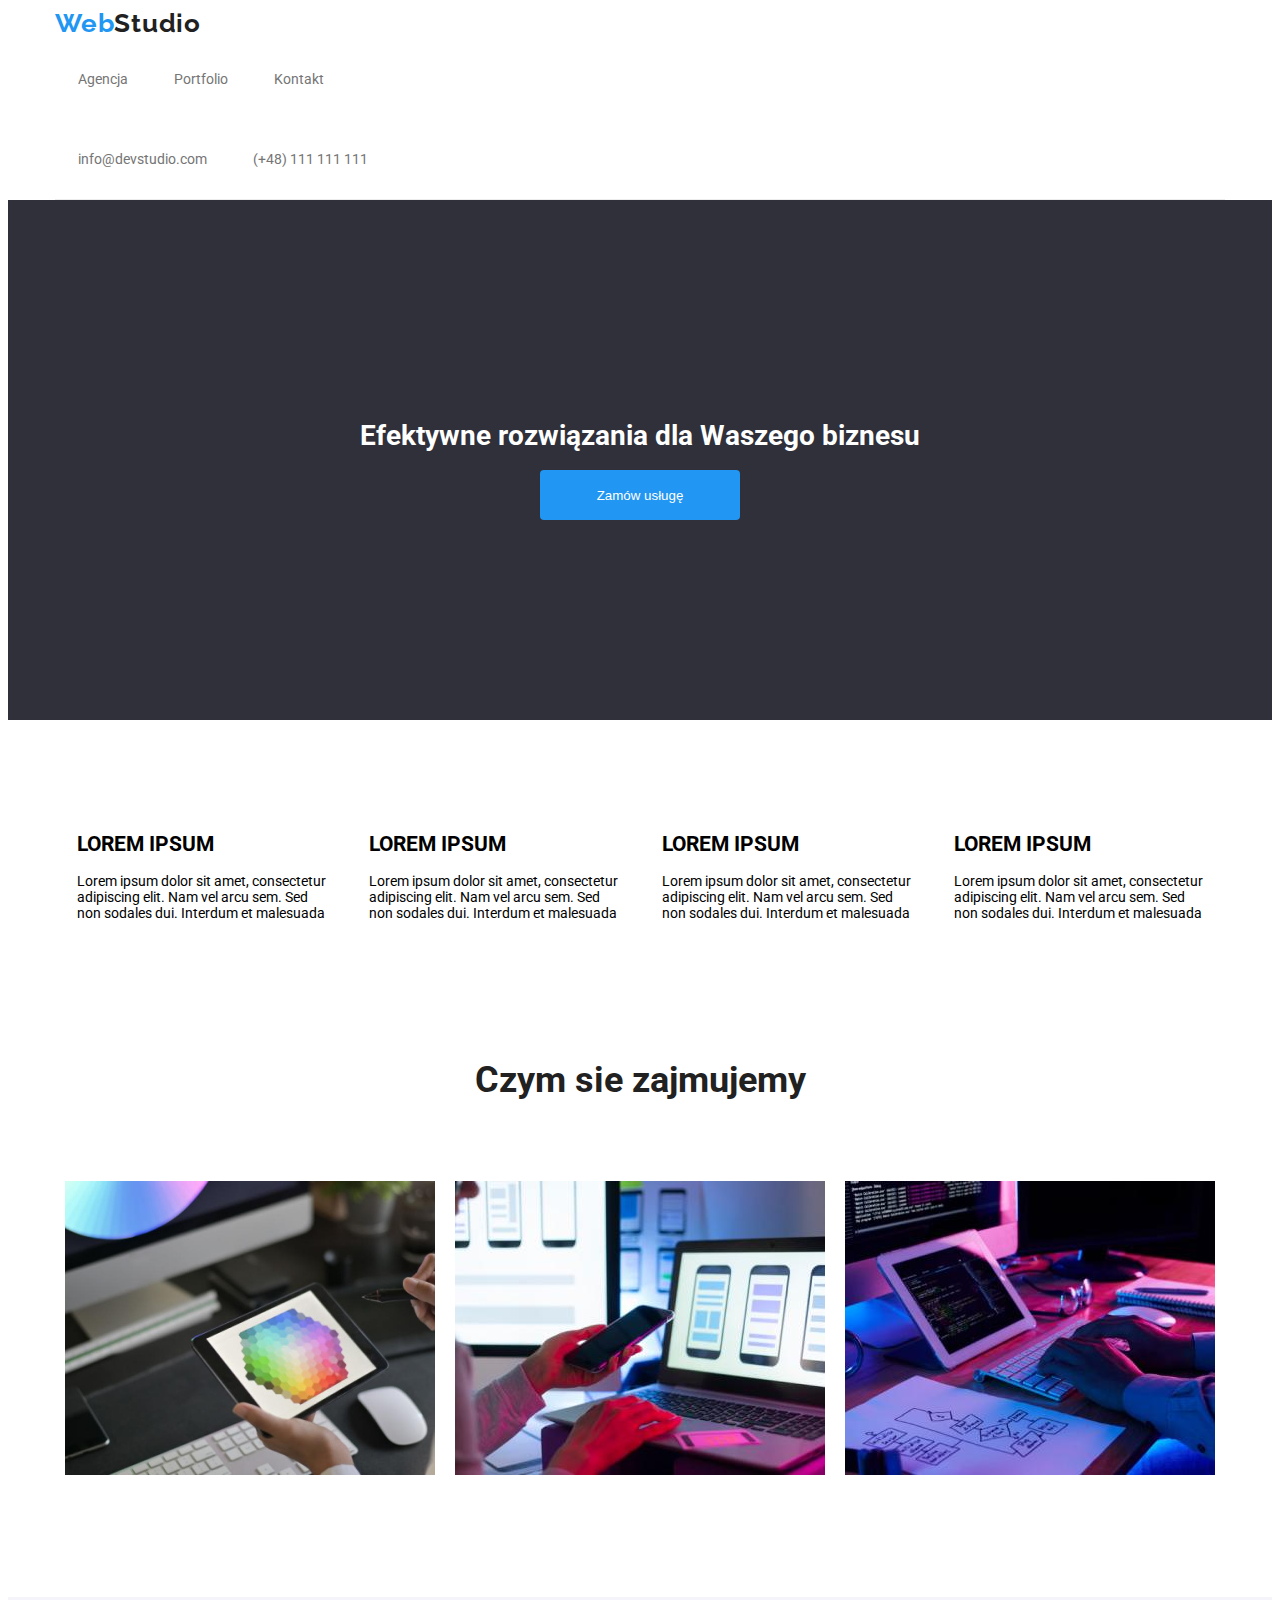
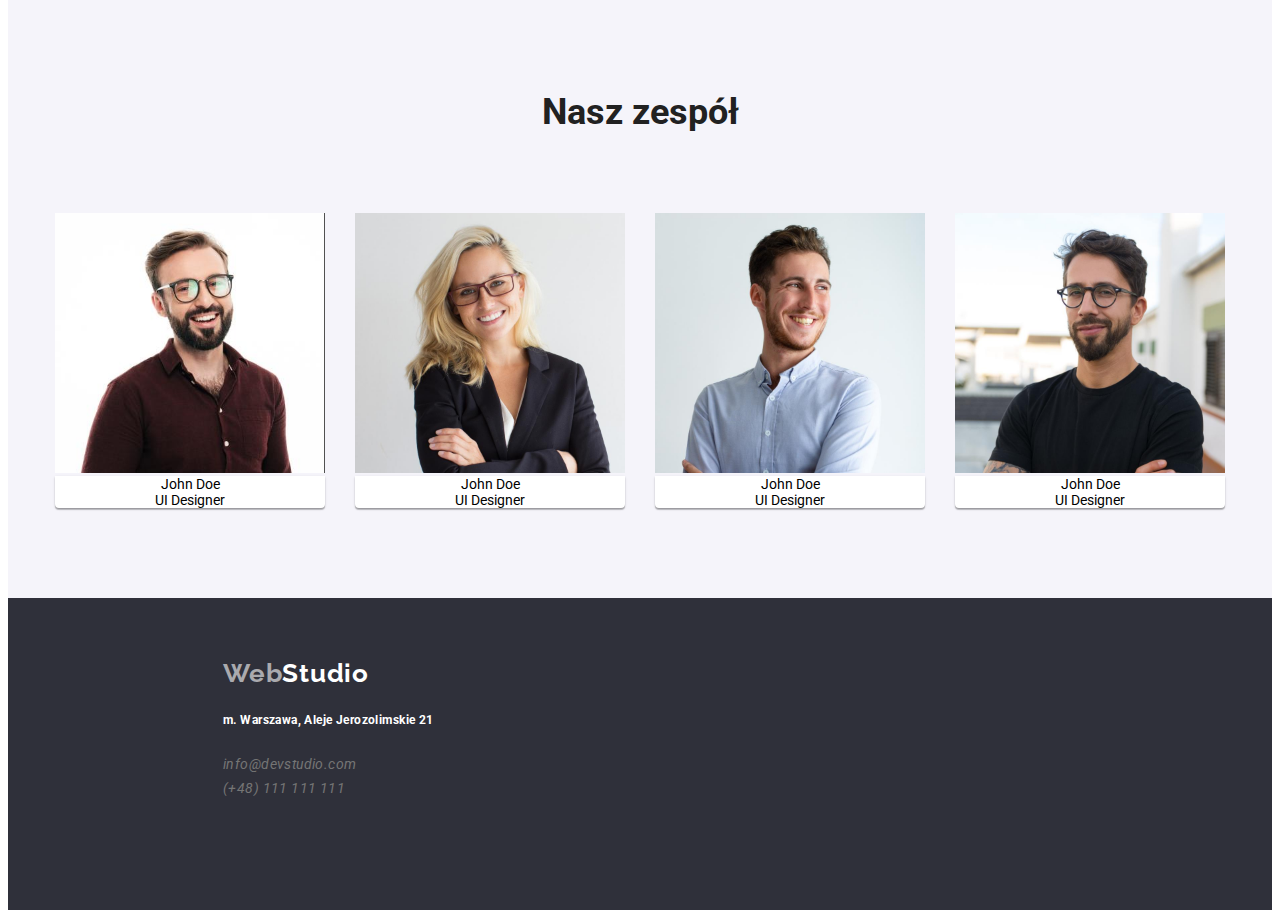
==== commit bbfaaee3: "Add files via upload" ====
--- a/index.html
+++ b/index.html
@@ -15,7 +15,6 @@
 </head>
 <body>
   <header class="header-boxin container">
-    <section>
       <a href="index.html" class="logo">Web<span class="logo-color">Studio</span></a>
       <nav>
         <ul class="menu">
@@ -24,16 +23,17 @@
           <li class="liitem"><a href="index.html" class="menu-item">Kontakt</a></li>
         </ul>
       </nav>
+      <section class="contact-header">
       <a href="mailto:info@devstudio.com" class="menu-item">info@devstudio.com</a>
-      <a href="tel:+48111111111" class="menu-item">(+48) 111 111 111</a><br />
-    </section>
+      <a href="tel:+48111111111" class="menu-item">(+48) 111 111 111</a>
+      </section>
+    </header>
     <div class="effect">
     <h1>Efektywne rozwiązania dla Waszego biznesu</h1>
     <button type="button">Zamów usługę</button>
     </div>
-  </header>
   <main>
-    <div class="main-box">
+    <div class="main-box container">
       <ul>
         <li>
           <section>
@@ -80,7 +80,7 @@
       </ul>
     </div>
     <h2 class="wwd">Czym sie zajmujemy</h2>
-    <div class="wwdp">
+    <div class="wwdp container">
     <ul>
       <li>
         <img src="images/color.jpg" alt="Tablet graficzny do operowania kolorami" width="370" height="294" />
@@ -94,6 +94,8 @@
       </li>
     </ul>
     </div>
+    <section class="team-background">
+    <section class="container">
     <h2 class="team">Nasz zespół</h2>
     <div class="teamp">
     <ul>
@@ -142,6 +144,8 @@
         </figure>
       </li>
     </ul>
+  </section>
+  </section>
   </main>
   <footer class="footer-box">
     <a href="index.html" class="logo">Web<span class="logo-color">Studio</span></a>
--- a/css/styles.css
+++ b/css/styles.css
@@ -13,69 +13,103 @@
 }
 
 .container {
-    margin:auto;
-    width: 1600px;
-}
-
-.header-box {
-    border-bottom: 1px solid #ECECEC;
+    width: 1170px;
+    margin: auto;
+}
+
+ul {
+    padding: 0;
+    margin: 0;
+}
+
+nav {
+    padding-top: 32px;
+    padding-bottom: 32px;
+    justify-content: center;
+    flex-grow: 3;
+}
+
+.menu .menu-item,
+.contact-header .menu-item {
+    padding: 0px 23px;
+    display: block;
+}
+
+.contact-header {
+    padding-top: 32px;
+    padding-bottom: 32px;
+    display: flex;
+}
+
+.menu-item {
+    padding-right: 32px;
 }
 
 .menu {
-    padding: 10px;
-    margin: 0;
     list-style: none;
     border-radius: 4px;
     background-color: #ffffff;
-    box-shadow: 0px 2px 1px -1px rgba(0, 0, 0, 0.2),
-    0px 1px 1px 0px rgba(0, 0, 0, 0.14), 0px 1px 3px 0px rgba(0, 0, 0, 0.12);
-    display: flex;
-}
-
-ul {
-    list-style-type: none;
+    display: flex;
 }
 
 .menu.liitem:not(:last-child) {
     margin-right: 10px;
+
+}
+
+.header-boxin .container {
+    display: flex;
+    flex-direction: row;
 }
 
 .header-boxin {
-    top: 0px;
-    left: 0px;
-    width: 1600px;
-    margin: auto;
+    border-bottom-style: solid;
+    border-bottom-width: 1px;
+    border-bottom-color: #ECECEC;
+}
+
+main {
+    flex-grow: 3;
 }
 
 .main-box {
     bottom: 94px;
     top: 94px;
-    margin:auto;
-    width: 1170px;
 }
 
 .main-box ul {
+    padding-top: 94px;
+    list-style-type: none;
     width: auto;
     flex-direction: row;
     display: flex;
     justify-content: space-around;  
 }
 
-.lorem p{
-    margin-left: 215px;
-    margin-right: 215px;
-    place-items: baseline normal;
-    font-family: "Roboto";
-    font-weight: 700;
+.lorem ul {
+    list-style: none;
+}
+
+.lorem h2 {
     font-size: 14px;
     line-height: 16px;
-    letter-spacing: 0.03em;
-    color: #212121;
+    text-transform: uppercase;
+    color:#212121;
+}
+
+.lorem p {
+    font-weight: 400;
+    font-size: 14px;
+    line-height: 24px;
+    letter-spacing: 0.03px;
+    color: #757575;
 }
 
 .wwd {
-    top: 969px;
+    padding-top: 94px;
+    padding-bottom: 50px;
     bottom: 94px;
+    font-size: 36px;
     color: #212121;
     text-align: center;
 }
@@ -83,57 +117,48 @@
 .wwdp {
     align-content: space-between 30px;
     height: 386px;
-    margin: auto;
-    width: 1170px;
 }
 
 .wwdp ul {
-    width: auto;
+    list-style: none;
     flex-direction: row;
     display: flex;
     justify-content: space-around;
 }
 
+.team-background {
+    background: #F5F4FA;
+}
+
 .team {
+    padding-top: 94px;
+    padding-bottom: 50px;
     position: center;
-        height: 42px;
-        margin-left: 695px;
-        margin-right: 695px;    
-        font-family: 'Roboto';
-        font-style: normal;
-        font-weight: 700;
-        font-size: 36px;
-        line-height: 42px;
-        text-align: center;
-        letter-spacing: 0.03em;
+    height: 42px;    
+    font-size: 36px;
     color: #212121;
     text-align: center;
 }
 
 
-figure {
+.team li {
     width: 270px;
-    height: 368px;
-    margin-left: 30px;
-    margin-right: 30px;
+}
+
+.teamp li figure {
+    padding: 0;
+    margin: 0;
+}
+
+
+.teamp ul {
     justify-content: space-between;
-}
-
-.teamp {
-    height: 94;
-    margin: auto;
-}
-
-.team li {
-    justify-content: space-between;
-}
-
-
-.teamp ul {
-    flex-direction: row;
-    display: flex;
-    margin-left: 215px;
-    margin-right: 215px;
+    margin-block-start: 0;
+    margin-block-end: 0;
+    list-style-type: none;
+    flex-direction: row;
+    display: flex;
+    padding-bottom: 90px;
 }
 
 .boxunderphoto{
@@ -147,7 +172,7 @@
 }
 
 a:link {
-    color: rgba(255, 255, 255, 0.6);;
+    color: rgba(255, 255, 255, 0.6);
     background-color: transparent;
     text-decoration: none;
 }
@@ -165,6 +190,21 @@
     color: #2196F3;
     background-color: transparent;
     text-decoration: underline;
+}
+
+.footer-boxpf {
+    font-family: 'Roboto';
+        font-style: normal;
+        font-weight: 400;
+        font-size: 14px;
+        line-height: 24px;
+        letter-spacing: 0.03em;
+        color: #FFFFFF;
+        height: 252px;
+        background-color: #2f303a;
+        line-height: 24px;
+        padding-top: 60px;
+        padding-left: 215px;
 }
 
 .footer-box {
@@ -186,7 +226,6 @@
     padding-top: 200px;
     padding-bottom: 200px;
     text-align: center;
-    width: auto;
     align-items: center;
     top: 80px;
     left: 0px;
@@ -196,7 +235,7 @@
 
 button {
     text-align: center;
-    margin: 0 auto;
+    margin: auto;
     width: 200px;
     height: 50px;
     border-radius: 4px;
@@ -205,7 +244,10 @@
     color: #ffffff;
 }
 
-.logo {
+header .logo {
+    padding-top: 24px;
+    padding-bottom: 25px;
+    padding-right: 93px;    
     align-items: center;
     font-family: 'Raleway';
     font-weight: 700;
@@ -215,11 +257,27 @@
     color: var(--item-color);
 }
 
+.logo {
+    padding-top: 24px;
+    padding-bottom: 25px;
+    padding-right: 93px;
+    align-items: center;
+    font-family: 'Raleway';
+    font-weight: 700;
+    font-size: 26px;
+    line-height: 1.19;
+    letter-spacing: 0.03em;
+    color: var(--item-color);
+}
 .logo-color {
     color: var(--brand-color);
 }
 
 .footer-box .logo-color {
+    color: #FFFFFF;
+}
+
+.footer-boxpf .logo-color {
     color: #FFFFFF;
 }
 
@@ -234,19 +292,40 @@
     text-decoration: underline;
 }
 
-.portfolio-item {
-    justify-content: center;
+
+.portfolio-item .container {
+    align-items: baseline;
+    position: absolute;
     display: flex;
     font-size: 16px;
     font-weight: 400;
-    line-height: 188%;
-}
-
+}
+
+.portfolio-item figure {
+    display: contents;
+    padding-bottom: 30px;
+}
 
 .portfolio-title {
+    display: flex;
+    justify-content: left;
     font-size: 18px;
     font-weight: 700;
     line-height: 200%;
+    letter-spacing: 0.06em;
+}
+
+
+.pi li {
+    list-style-type: none;
+}
+
+.pi ul {
+    align-content: space-between;
+    flex-wrap: wrap;
+    display: flex;
+    justify-content: space-between;
+    
 }
 
 .filters {
@@ -259,20 +338,21 @@
 .filter-single {
     background-color: var(--second-background);
     border: none;
+    width: auto;
     color: black;
-    width: 93px;
-    height: 38px;
+    padding: 6px 22px;
     text-align: center;
     text-decoration: var(--text-decoration);
-    display: inline-block;
+    display: block;
     border-radius: 4px;
     font-size: 16px;
     margin: 4px 2px;
     cursor: pointer;
 }
 
-figure {
-    text-align: center;
+.portfolio-item figure {
+    width: 270px;
+    text-align: left;
     line-height: 19px;
 }
 
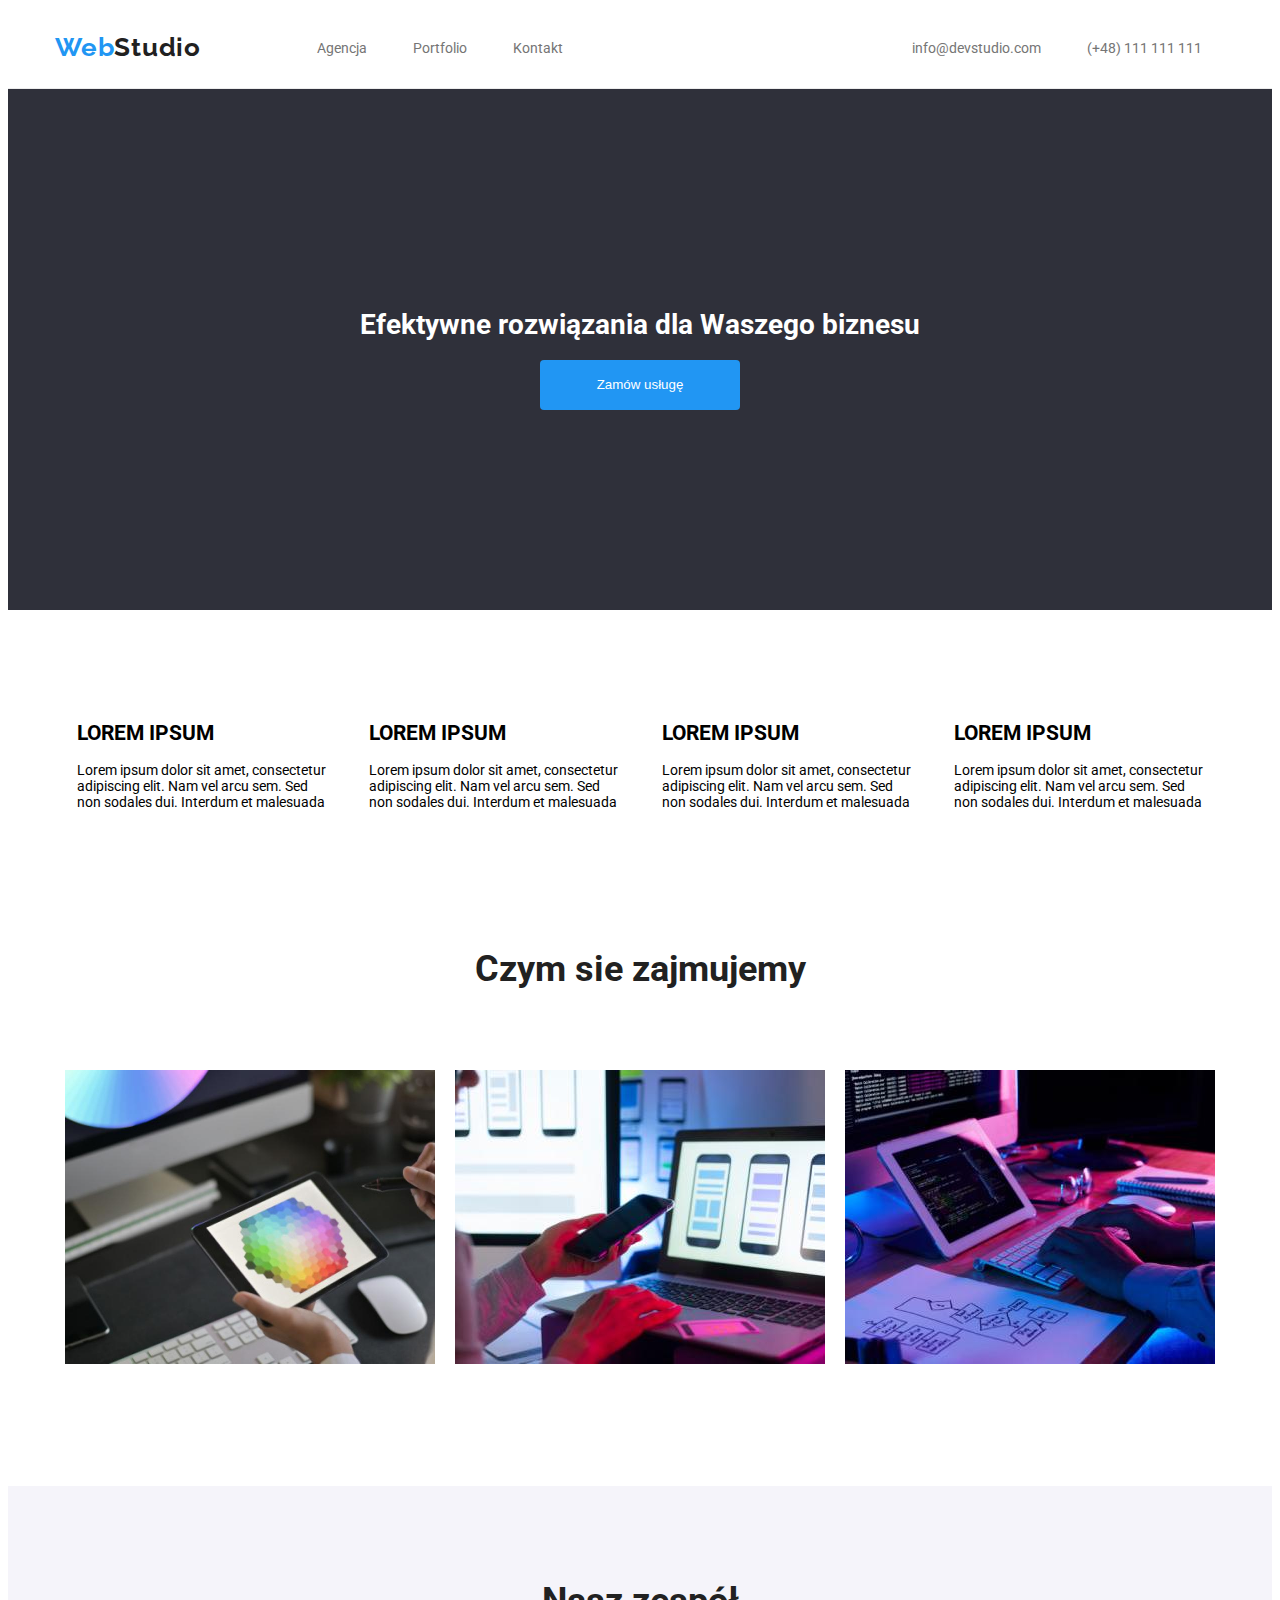
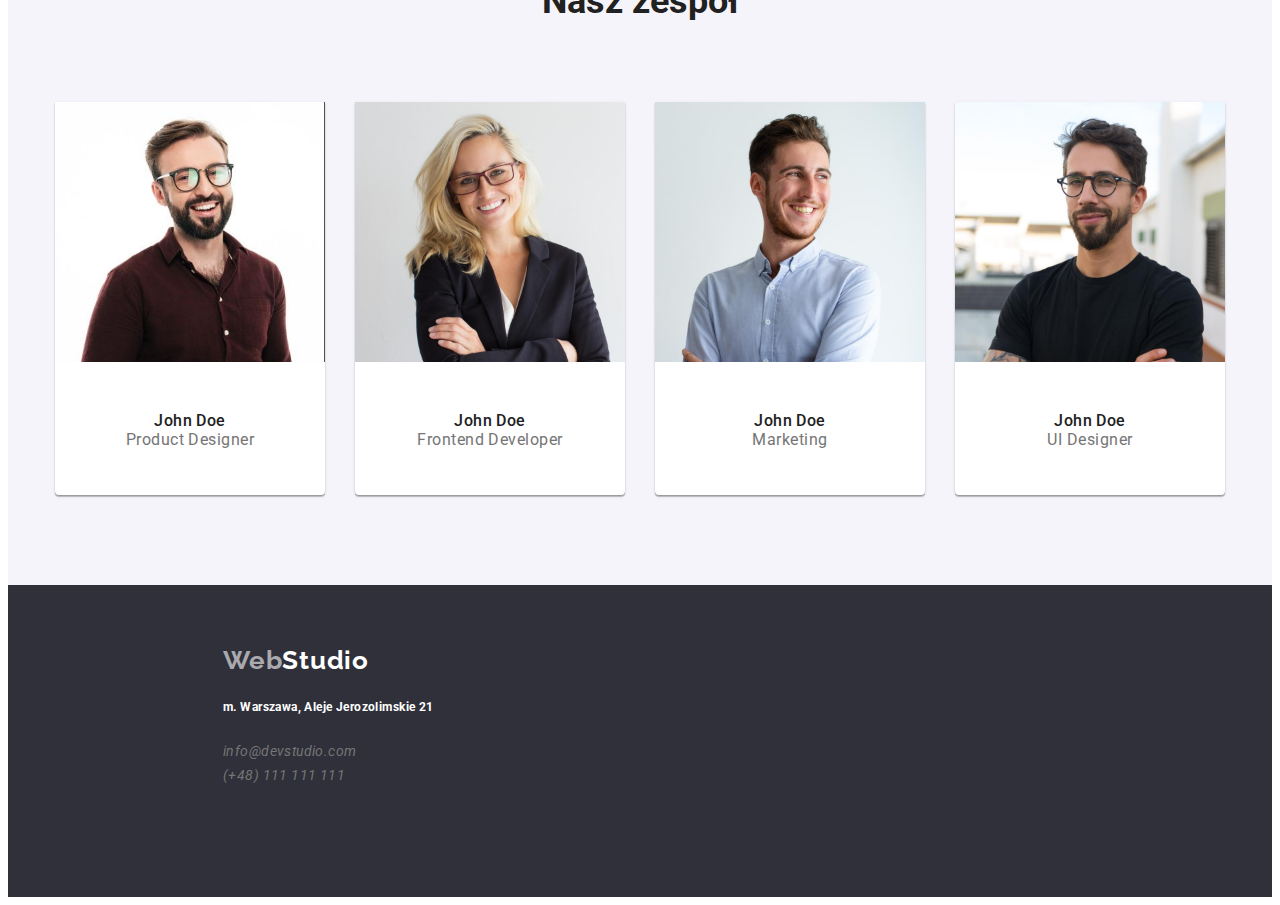
==== commit 31a629dd: "Add files via upload" ====
--- a/index.html
+++ b/index.html
@@ -14,7 +14,8 @@
   <title>Studio</title>
 </head>
 <body>
-  <header class="header-boxin container">
+  <header class="header-boxin">
+    <div class="container">
       <a href="index.html" class="logo">Web<span class="logo-color">Studio</span></a>
       <nav>
         <ul class="menu">
@@ -27,6 +28,7 @@
       <a href="mailto:info@devstudio.com" class="menu-item">info@devstudio.com</a>
       <a href="tel:+48111111111" class="menu-item">(+48) 111 111 111</a>
       </section>
+    </div>
     </header>
     <div class="effect">
     <h1>Efektywne rozwiązania dla Waszego biznesu</h1>
@@ -99,46 +101,47 @@
     <h2 class="team">Nasz zespół</h2>
     <div class="teamp">
     <ul>
+      <div class="boxunderphoto">
       <li>
         <figure>
           <img src="images/jdproduct.jpg" alt="john doe product designer" width="270" height="260" />
-          <div class="boxunderphoto">
             <figcaption>
-              John Doe<br />
-              UI Designer
+              <h3><span>John Doe</span><br  />
+              Product Designer</h3>
             </figcaption>
           </div>
         </figure>
       </li>
       <li>
+        <div class="boxunderphoto">
         <figure>
+            
           <img src="images/jdfrontend.jpg" alt="john doe frontend developer" width="270" height="260" />
-          <div class="boxunderphoto">
             <figcaption>
-              John Doe<br />
-              UI Designer
+              <h3><span>John Doe</span><br />
+              Frontend Developer</h3>
             </figcaption>
           </div>
         </figure>
       </li>
       <li>
+        <div class="boxunderphoto">
         <figure>
           <img src="images/jdmarketing.jpg" alt="john doe marketing" width="270" height="260" />
-          <div class="boxunderphoto">
             <figcaption>
-              John Doe<br />
-              UI Designer
+              <h3><span>John Doe</span><br />
+              Marketing</h3>
             </figcaption>
           </div>
         </figure>
       </li>
       <li>
+        <div class="boxunderphoto">
         <figure>
           <img src="images/jdui.jpg" alt="john doe ui designer" width="270" height="260" />
-          <div class="boxunderphoto">
           <figcaption>
-            John Doe<br />
-            UI Designer
+            <h3><span>John Doe</span><br />
+            UI Designer</h3>
           </figcaption>
           </div>
         </figure>
--- a/css/styles.css
+++ b/css/styles.css
@@ -161,14 +161,38 @@
     padding-bottom: 90px;
 }
 
+.boxunderphoto figcaption {
+    padding-top: 30px;
+}
+
+
 .boxunderphoto{
     text-align: center;
-    justify-content: center;
     background: #FFFFFF;
     box-shadow: 0px 1px 3px rgba(0, 0, 0, 0.12), 0px 1px 1px rgba(0, 0, 0, 0.14), 0px 2px 1px rgba(0, 0, 0, 0.2);
     border-radius: 0px 0px 4px 4px;
     flex-direction: row;
     display: flex;
+    padding-bottom: 30px;
+}
+
+h3 span {
+    padding: 30px;
+    font-weight: 500;
+        font-size: 16px;
+        line-height: 19px;
+        text-align: center;
+        letter-spacing: 0.03em;
+        color: #212121;
+}
+
+h3 {
+        font-weight: 400;
+        font-size: 16px;
+        line-height: 19px;
+        text-align: center;
+        letter-spacing: 0.03em;
+        color: #757575;
 }
 
 a:link {
@@ -205,6 +229,7 @@
         line-height: 24px;
         padding-top: 60px;
         padding-left: 215px;
+        margin-top: 94px;
 }
 
 .footer-box {
@@ -292,6 +317,11 @@
     text-decoration: underline;
 }
 
+.portfolio-item {
+    box-sizing: border-box;
+    border: 1px solid #EEEEEE;
+    padding-bottom: 30px;
+}
 
 .portfolio-item .container {
     align-items: baseline;
@@ -302,6 +332,9 @@
 }
 
 .portfolio-item figure {
+    width: 270px;
+    text-align: left;
+    line-height: 19px;
     display: contents;
     padding-bottom: 30px;
 }
@@ -317,6 +350,7 @@
 
 
 .pi li {
+    margin-top: 30px;
     list-style-type: none;
 }
 
@@ -348,12 +382,6 @@
     font-size: 16px;
     margin: 4px 2px;
     cursor: pointer;
-}
-
-.portfolio-item figure {
-    width: 270px;
-    text-align: left;
-    line-height: 19px;
 }
 
 .filter-single:focus,
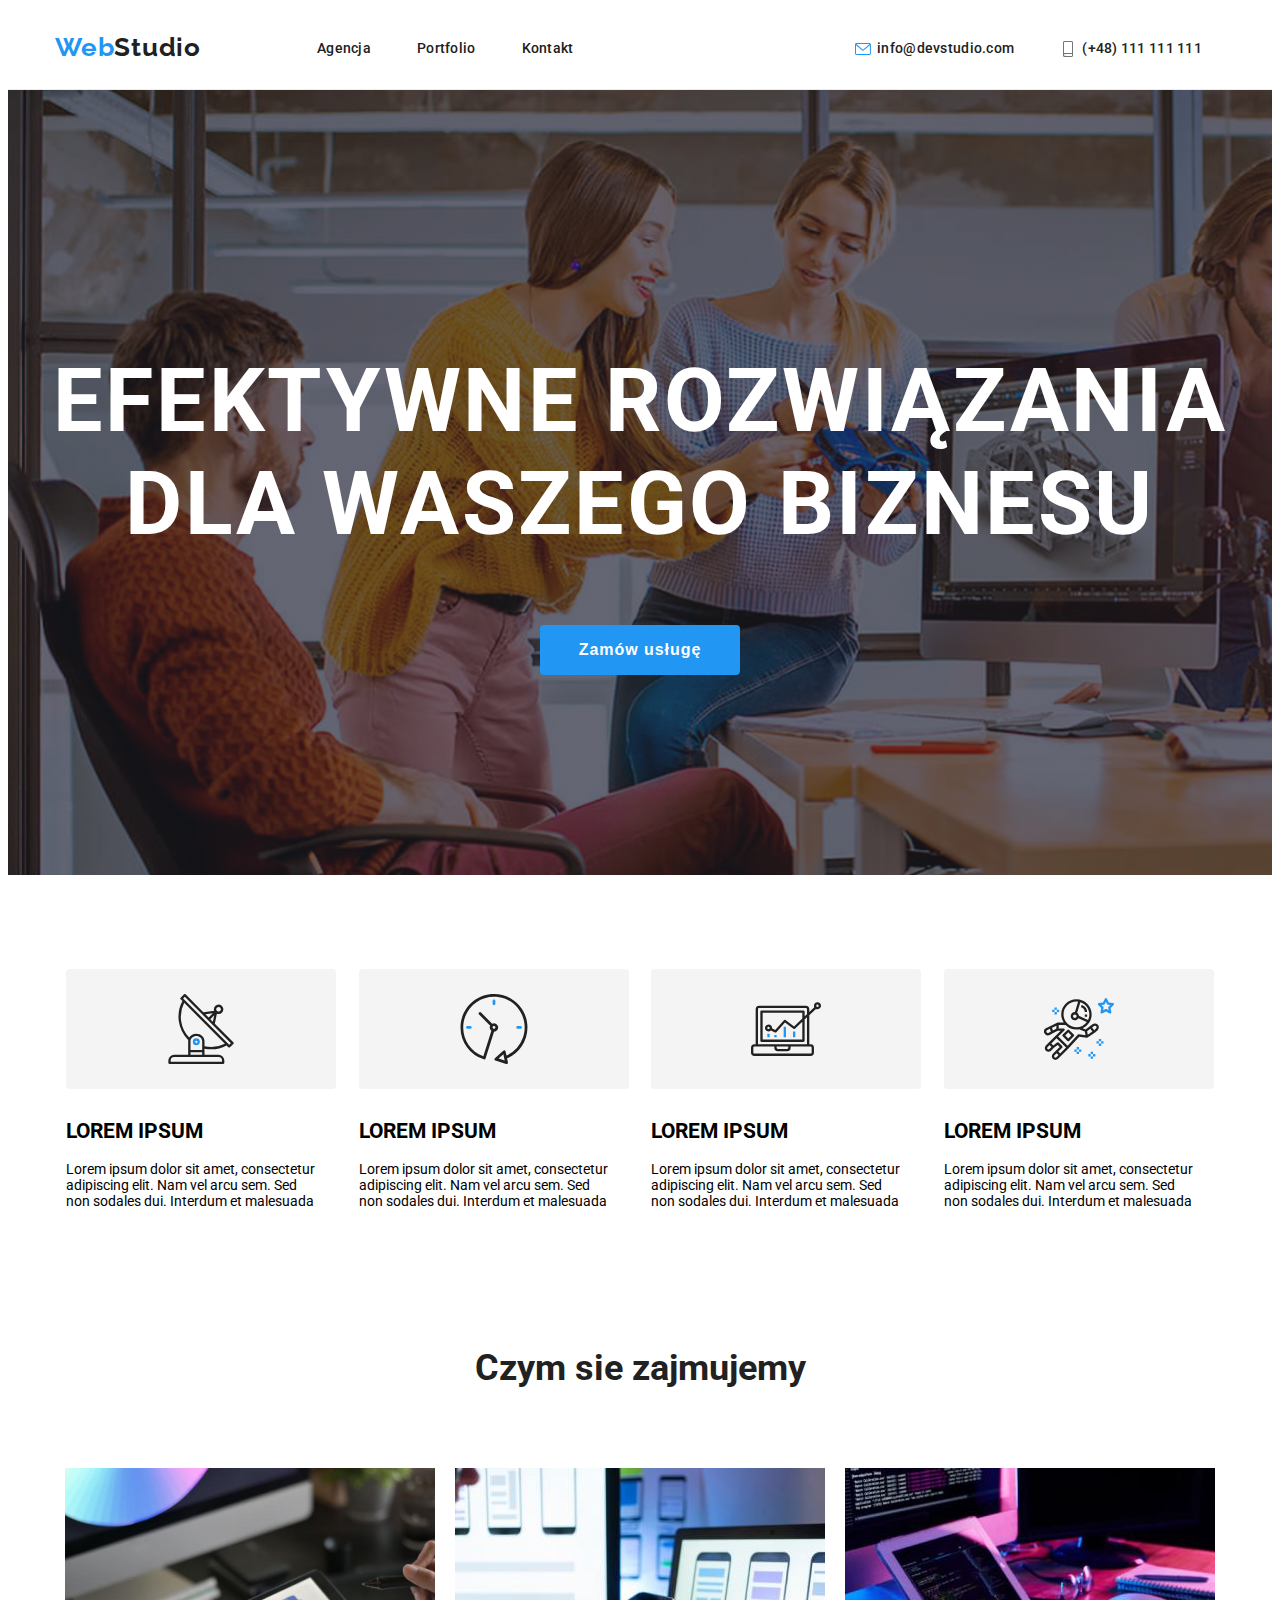
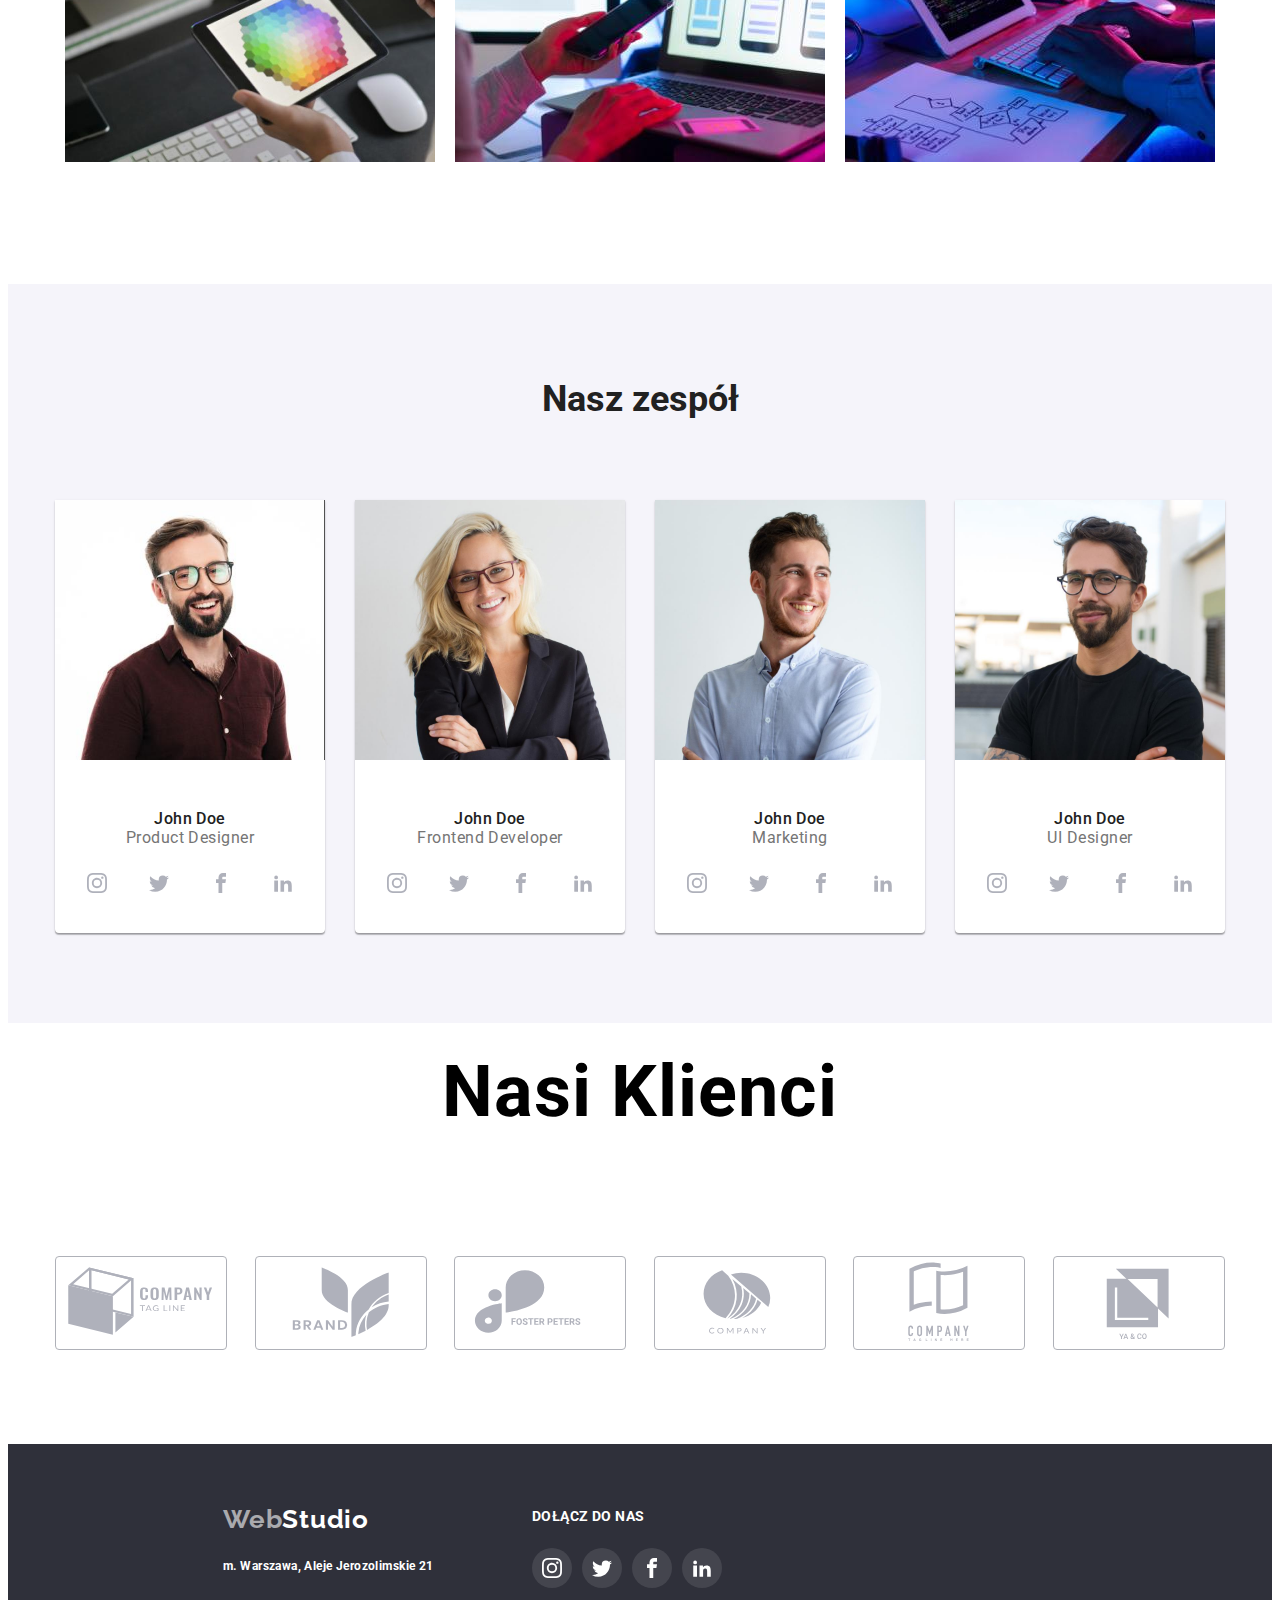
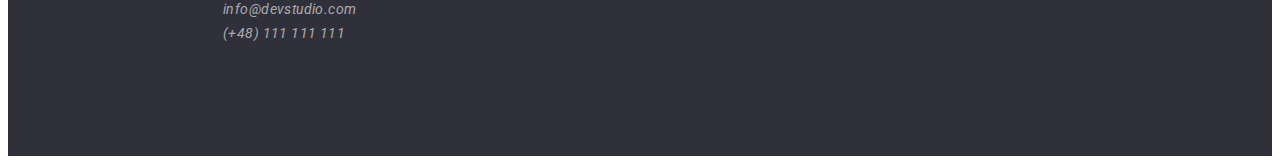
==== commit 6503df59: "Add files via upload" ====
--- a/index.html
+++ b/index.html
@@ -25,13 +25,19 @@
         </ul>
       </nav>
       <section class="contact-header">
-      <a href="mailto:info@devstudio.com" class="menu-item">info@devstudio.com</a>
-      <a href="tel:+48111111111" class="menu-item">(+48) 111 111 111</a>
+      <a href="mailto:info@devstudio.com" class="menu-item">
+        <svg class="nav-icon">
+        <use href="./images/icons.svg#icon-envelope"></use>
+      </svg>info@devstudio.com</a>
+      <a href="tel:+48111111111" class="menu-item">
+        <svg class="nav-icon">
+          <use href="./images/icons.svg#icon-smartphone"></use>
+        </svg>(+48) 111 111 111</a>
       </section>
     </div>
     </header>
     <div class="effect">
-    <h1>Efektywne rozwiązania dla Waszego biznesu</h1>
+    <h1>Efektywne rozwiązania<br  /> dla Waszego biznesu</h1>
     <button type="button">Zamów usługę</button>
     </div>
   <main>
@@ -39,6 +45,11 @@
       <ul>
         <li>
           <section>
+            <div class="feature-icon">
+              <svg>
+                <use href="./images/icons.svg#icon-antenna-1"></use>
+              </svg>
+            </div>
             <h2 class="lorem">LOREM IPSUM</h2>
             <p>
               Lorem ipsum dolor sit amet, consectetur<br /> 
@@ -49,6 +60,11 @@
         </li>
         <li>
           <section>
+            <div class="feature-icon">
+              <svg >
+                <use href="./images/icons.svg#icon-clock-1"></use>
+              </svg>
+            </div>
             <h2 class="lorem">LOREM IPSUM</h2>
             <p>
               Lorem ipsum dolor sit amet, consectetur<br />
@@ -59,6 +75,11 @@
         </li>
         <li>
           <section>
+            <div class="feature-icon">
+              <svg>
+                <use href="./images/icons.svg#icon-diagram-1"></use>
+              </svg>
+            </div>
             <h2 class="lorem">LOREM IPSUM</h2>
             <p>
               Lorem ipsum dolor sit amet, consectetur<br />
@@ -70,6 +91,11 @@
         <li>
           <div>
           <section>
+            <div class="feature-icon">
+              <svg>
+                <use href="./images/icons.svg#icon-astronaut-1"></use>
+              </svg>
+            </div>
             <h2 class="lorem">LOREM IPSUM</h2>
             <p>
               Lorem ipsum dolor sit amet, consectetur<br />
@@ -101,13 +127,31 @@
     <h2 class="team">Nasz zespół</h2>
     <div class="teamp">
     <ul>
-      <div class="boxunderphoto">
-      <li>
+      <li>
+        <div class="boxunderphoto">
         <figure>
           <img src="images/jdproduct.jpg" alt="john doe product designer" width="270" height="260" />
             <figcaption>
               <h3><span>John Doe</span><br  />
               Product Designer</h3>
+              <div class="team-social">
+                <a href="#">
+                  <svg>
+                    <use href="./images/icons.svg#icon-instagram"></use>
+                  </svg></a>
+                  <a href="#">
+                  <svg>
+                  <use href="./images/icons.svg#icon-twitter"></use>
+                  </svg></a>
+                  <a href="#">
+                  <svg>
+                  <use href="./images/icons.svg#icon-facebook"></use>
+                  </svg></a>
+                  <a href="#">
+                  <svg>
+                    <use href="./images/icons.svg#icon-linkedin2"></use>
+                  </svg></a>
+              </div>
             </figcaption>
           </div>
         </figure>
@@ -115,11 +159,28 @@
       <li>
         <div class="boxunderphoto">
         <figure>
-            
           <img src="images/jdfrontend.jpg" alt="john doe frontend developer" width="270" height="260" />
             <figcaption>
               <h3><span>John Doe</span><br />
               Frontend Developer</h3>
+              <div class="team-social">
+                <a class="social-instagram" href="#">
+                <svg>
+                  <use href="./images/icons.svg#icon-instagram"></use>
+                  </svg></a>
+                  <a class="social-twitter" href="#">
+                  <svg>
+                  <use href="./images/icons.svg#icon-twitter"></use>
+                  </svg></a>
+                  <a class="social-facebook" href="#">
+                  <svg>
+                  <use href="./images/icons.svg#icon-facebook"></use>
+                  </svg></a>
+                  <a href="#">
+                  <svg>
+                    <use href="./images/icons.svg#icon-linkedin2"></use>
+                  </svg></a>
+              </div>
             </figcaption>
           </div>
         </figure>
@@ -131,6 +192,24 @@
             <figcaption>
               <h3><span>John Doe</span><br />
               Marketing</h3>
+              <div class="team-social">
+                <a href="#">
+                  <svg>
+                    <use href="./images/icons.svg#icon-instagram"></use>
+                  </svg></a>
+                  <a href="#">
+                  <svg>
+                  <use href="./images/icons.svg#icon-twitter"></use>
+                  </svg></a>
+                  <a href="#">
+                  <svg>
+                  <use href="./images/icons.svg#icon-facebook"></use>
+                  </svg></a>
+                  <a href="#">
+                  <svg>
+                    <use href="./images/icons.svg#icon-linkedin2"></use>
+                  </svg></a>
+              </div>
             </figcaption>
           </div>
         </figure>
@@ -142,6 +221,24 @@
           <figcaption>
             <h3><span>John Doe</span><br />
             UI Designer</h3>
+            <div class="team-social">
+                <a href="#">
+                  <svg>
+                    <use href="./images/icons.svg#icon-instagram"></use>
+                  </svg></a>
+                  <a href="#">
+                <svg>
+                <use href="./images/icons.svg#icon-twitter"></use>
+                </svg></a>
+                <a href="#">
+                <svg>
+                <use href="./images/icons.svg#icon-facebook"></use>
+                </svg></a>
+                <a href="#">
+                <svg>
+                  <use href="./images/icons.svg#icon-linkedin2"></use>
+                </svg></a>
+            </div>
           </figcaption>
           </div>
         </figure>
@@ -149,14 +246,75 @@
     </ul>
   </section>
   </section>
+  <section class="clients container">
+  <div class="ourclients">
+    <h1>Nasi Klienci</h1>
+  </div>
+  <div class="clients-icon container">
+    <a href="#">
+      <svg>
+        <use href="./images/icons.svg#icon-logo"></use>
+      </svg>
+    </a>
+    <a href="#">
+      <svg>
+        <use href="./images/icons.svg#icon-logo-1"></use>
+      </svg>
+    </a>
+    <a href="#">
+      <svg>
+        <use href="./images/icons.svg#icon-logo-2"></use>
+      </svg>
+    </a>
+    <a href="#">
+      <svg>
+        <use href="./images/icons.svg#icon-logo-3"></use>
+      </svg>
+    </a>
+    <a href="#">
+      <svg>
+        <use href="./images/icons.svg#icon-logo-4"></use>
+      </svg>
+    </a>
+    <a href="#">
+      <svg>
+        <use href="./images/icons.svg#icon-logo-5"></use>
+      </svg>
+    </a>
+  </div>
+</section>
   </main>
   <footer class="footer-box">
+    <section>
     <a href="index.html" class="logo">Web<span class="logo-color">Studio</span></a>
+    
     <h5>m. Warszawa, Aleje Jerozolimskie 21</h5>
     <address>
       <a href="mailto:info@devstudio.com" class="menu-item">info@devstudio.com</a><br />
       <a href="tel:+48111111111" class="menu-item">(+48) 111 111 111</a><br />
     </address>
+    </section>
+    <section class="jointous">
+    DOŁĄCZ DO NAS
+    <div class="joinsocial">
+      <a href="#">
+        <svg>
+          <use href="./images/icons.svg#icon-instagram"></use>
+        </svg></a>
+      <a href="#">
+        <svg>
+          <use href="./images/icons.svg#icon-twitter"></use>
+        </svg></a>
+      <a href="#">
+        <svg>
+          <use href="./images/icons.svg#icon-facebook"></use>
+        </svg></a>
+      <a href="#">
+        <svg>
+          <use href="./images/icons.svg#icon-linkedin2"></use>
+        </svg></a>
+    </div>
+    </section>
   </footer>
 </body>
 </html>--- a/css/styles.css
+++ b/css/styles.css
@@ -29,20 +29,31 @@
     flex-grow: 3;
 }
 
+.nav-icon {
+    vertical-align: middle;
+    margin-right: 6px;
+    width: 16px;
+    height: 16px;
+    display: inline;
+}
+
 .menu .menu-item,
 .contact-header .menu-item {
-    padding: 0px 23px;
+    margin: 0px 23px;
     display: block;
+    color: var(--brand-color);
+    font-weight: 500;
+    font-size: 14px;
+    line-height: 16px;
+    letter-spacing: 0.02em;
 }
 
 .contact-header {
+
+    color: #757575;
     padding-top: 32px;
     padding-bottom: 32px;
     display: flex;
-}
-
-.menu-item {
-    padding-right: 32px;
 }
 
 .menu {
@@ -50,6 +61,15 @@
     border-radius: 4px;
     background-color: #ffffff;
     display: flex;
+}
+
+
+.menu .liitem {
+    color: var(--brand-color);
+        font-weight: 500;
+        font-size: 14px;
+        line-height: 16px;
+        letter-spacing: 0.02em;
 }
 
 .menu.liitem:not(:last-child) {
@@ -128,6 +148,13 @@
 
 .team-background {
     background: #F5F4FA;
+}
+
+.team-background li:hover,
+.team-background li:focus {
+    box-shadow: 0px 2px 1px 0px rgba(0, 0, 0, 0.2);
+        -webkit-box-shadow: 0px 2px 1px 0px rgba(0, 0, 0, 0.2);
+        -moz-box-shadow: 0px 2px 1px 0px rgba(0, 0, 0, 0.2);
 }
 
 .team {
@@ -160,6 +187,131 @@
     display: flex;
     padding-bottom: 90px;
 }
+
+
+.team-social {
+    justify-content: space-evenly;
+    display: flex;
+}
+
+.team-social a:link {
+    padding: 10px;
+    display: flex;
+    justify-content: center;
+    align-items: center;
+}
+
+.team-social a:focus,
+.team-social a:hover {
+    background-color: #2196f3;
+    border-radius: 20px;
+}
+
+.team-social a:focus svg,
+.team-social a:hover svg {
+    fill: #ffffff;
+}
+
+.team-social svg{
+    fill: #afb1bb;
+    left: 0.04px;
+    width: 20px;
+    height: 20px;
+}
+
+
+.ourclients {
+    display: block;
+    justify-content: center;
+    font-size: 36px;
+    line-height: 42px;
+    text-align: center;
+    letter-spacing: 0.03em;
+}
+
+
+.clients .container{
+    padding-top: 94px;
+    padding-bottom: 94px;
+}
+
+.clients-icon {
+    display: flex;
+    justify-content: space-between;
+    fill: #afb1bb;
+}
+
+.clients-icon svg {
+    display: inline;
+    width: 170px;
+    height: 92px;
+    border: 1px solid #AFB1B8;
+    border-radius: 4px;
+    --color1: #AFB1B8:
+}
+
+.clients-icon a:link {
+    justify-content: center;
+    align-items: center;
+    display: flex;
+}
+
+.clients-icon a:focus,
+.clients-icon a:hover {
+    border: 1px solid #2196f3;
+    border-radius: 4px;
+}
+
+.clients-icon a:focus svg,
+.clients-icon a:hover svg {
+    border: 1px solid #2196F3;
+    fill: #2196f3;
+}
+
+.jointous {
+    padding-left: 70px;
+    display: block;
+    font-weight: 700;
+    font-size: 14px;
+    letter-spacing: 0.03em;
+}
+
+.joinsocial {
+    padding-top: 20px;
+    display: flex;
+    justify-content: space-between;
+    fill: #afb1bb;
+    }
+
+.joinsocial a:link {
+    background: rgba(255, 255, 255, 0.1);
+    padding: 10px;
+    margin-right: 10px;
+    display: flex;
+    justify-content: space-between;
+    border-radius: 22px;
+}
+
+.joinsocial svg {
+    fill: #ffffff;
+    left: 0.04px;
+    width: 20px;
+    height: 20px;
+}
+
+.joinsocial a:focus,
+.joinsocial a:hover {
+    background: #2196F3;
+    border-radius: 22px;
+    fill: #2196f3;
+}
+
+.joinsocial a:focus svg,
+.joinsocial a:hover svg {
+    fill: #FFFFFF;
+}
+
+
 
 .boxunderphoto figcaption {
     padding-top: 30px;
@@ -197,42 +349,41 @@
 
 a:link {
     color: rgba(255, 255, 255, 0.6);
-    background-color: transparent;
     text-decoration: none;
 }
 a:visited {
-    color: #2196F3;
-    background-color: transparent;
     text-decoration: none;
 }
 a:active {
     color: #2196F3;
-    background-color: transparent;
     text-decoration: underline;
 }
 a:hover {
     color: #2196F3;
-    background-color: transparent;
-    text-decoration: underline;
-}
-
-.footer-boxpf {
-    font-family: 'Roboto';
-        font-style: normal;
-        font-weight: 400;
-        font-size: 14px;
-        line-height: 24px;
-        letter-spacing: 0.03em;
-        color: #FFFFFF;
-        height: 252px;
-        background-color: #2f303a;
-        line-height: 24px;
-        padding-top: 60px;
-        padding-left: 215px;
-        margin-top: 94px;
-}
+    text-decoration: none;
+
+}
+
+.feature-icon {
+    justify-content: space-evenly;
+    align-items: center;
+    width: 270px;
+    height: 120px;
+    background-color: #f5f4f4;
+    border-radius: 4px;
+    display: flex;
+    margin-bottom: 30px;
+}
+
+.feature-icon svg {
+    width: 70px;
+    height: 70px;
+    display: block;
+}
+
 
 .footer-box {
+    display: flex;
     font-family: 'Roboto';
     font-style: normal;
     font-weight: 400;
@@ -242,19 +393,23 @@
     color: #FFFFFF;
     height: 252px;
     background-color: #2f303a;
-    line-height: 24px;
     padding-top: 60px;
     padding-left: 215px;
 }
 
 .effect {
+    background-size: cover;
+    background-repeat: no-repeat;
+    background-image: linear-gradient(to bottom, rgba(47, 48, 58, 0.4), rgba(47, 48, 58, 0.4)), url('../images/background.svg');
     padding-top: 200px;
     padding-bottom: 200px;
-    text-align: center;
     align-items: center;
     top: 80px;
     left: 0px;
-    background-color: var(--third-background);
+    font-size: 44px;
+    text-align: center;
+    letter-spacing: 0.06em;
+    text-transform: uppercase;
     color: #ffffff;
 }
 
@@ -265,6 +420,9 @@
     height: 50px;
     border-radius: 4px;
     border: none;
+    font-weight: 700;
+    font-size: 16px;
+    letter-spacing: 0.06em;
     background-color: #2196f3;
     color: #ffffff;
 }
@@ -306,15 +464,22 @@
     color: #FFFFFF;
 }
 
-a.menu-item, .logo {
-    color: #757575;
-}
+a.menu-liitem {
+    color: var(--brand-color);
+    font-weight: 500;
+    font-size: 14px;
+    line-height: 16px;
+    letter-spacing: 0.02em;
+}
+
+
 
 a.menu-item:focus,
 a.menu-item:hover {
     background-color: none;
     color: #2196F3;
-    text-decoration: underline;
+    text-decoration: none;
+    border-bottom: 1px solid #2196f3;
 }
 
 .portfolio-item {
@@ -332,7 +497,6 @@
 }
 
 .portfolio-item figure {
-    width: 270px;
     text-align: left;
     line-height: 19px;
     display: contents;
@@ -340,12 +504,23 @@
 }
 
 .portfolio-title {
+    padding: 0 24px;
     display: flex;
     justify-content: left;
     font-size: 18px;
     font-weight: 700;
-    line-height: 200%;
+    line-height: 18px;
     letter-spacing: 0.06em;
+}
+
+.portfolio-item span {
+    padding: 0 24px;
+    font-style: normal;
+    font-weight: 400;
+    font-size: 16px;
+    line-height: 15px;
+    letter-spacing: 0.03em;
+    color: #757575;
 }
 
 
@@ -359,7 +534,7 @@
     flex-wrap: wrap;
     display: flex;
     justify-content: space-between;
-    
+    padding-bottom: 94px;
 }
 
 .filters {
@@ -384,8 +559,18 @@
     cursor: pointer;
 }
 
+.portfolio-item:focus,
+.portfolio-item:hover {
+    box-shadow: 1px 4px 6px 0px rgba(0, 0, 0, 0.16);
+        -webkit-box-shadow: 1px 4px 6px 0px rgba(0, 0, 0, 0.16);
+        -moz-box-shadow: 1px 4px 6px 0px rgba(0, 0, 0, 0.16);
+}
+
 .filter-single:focus,
 .filter-single:hover {
+    box-shadow: 0px 2px 2px 0px rgba(0, 0, 0, 0.12);
+        -webkit-box-shadow: 0px 2px 2px 0px rgba(0, 0, 0, 0.12);
+        -moz-box-shadow: 0px 2px 2px 0px rgba(0, 0, 0, 0.12);
     text-decoration: underline #2196F3;
     color: #ffffff;
     background-color: #2196f3;
